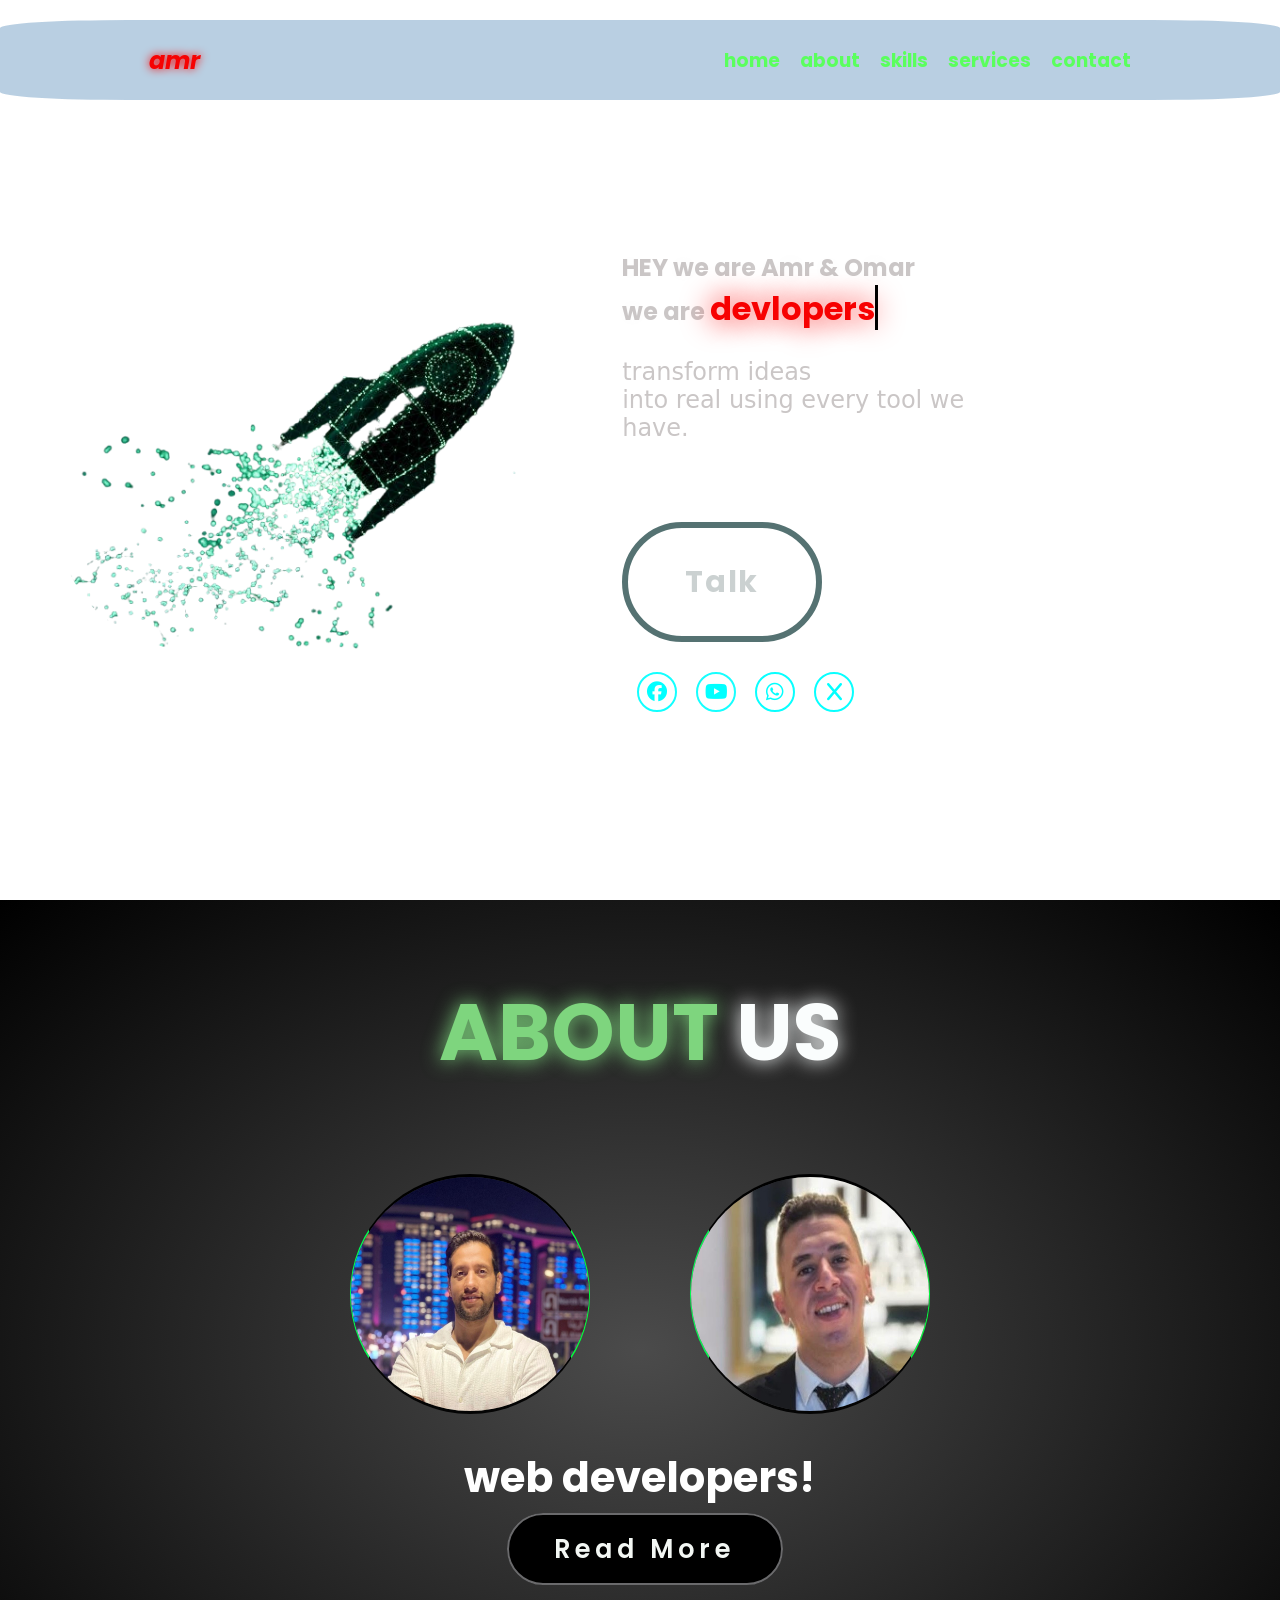
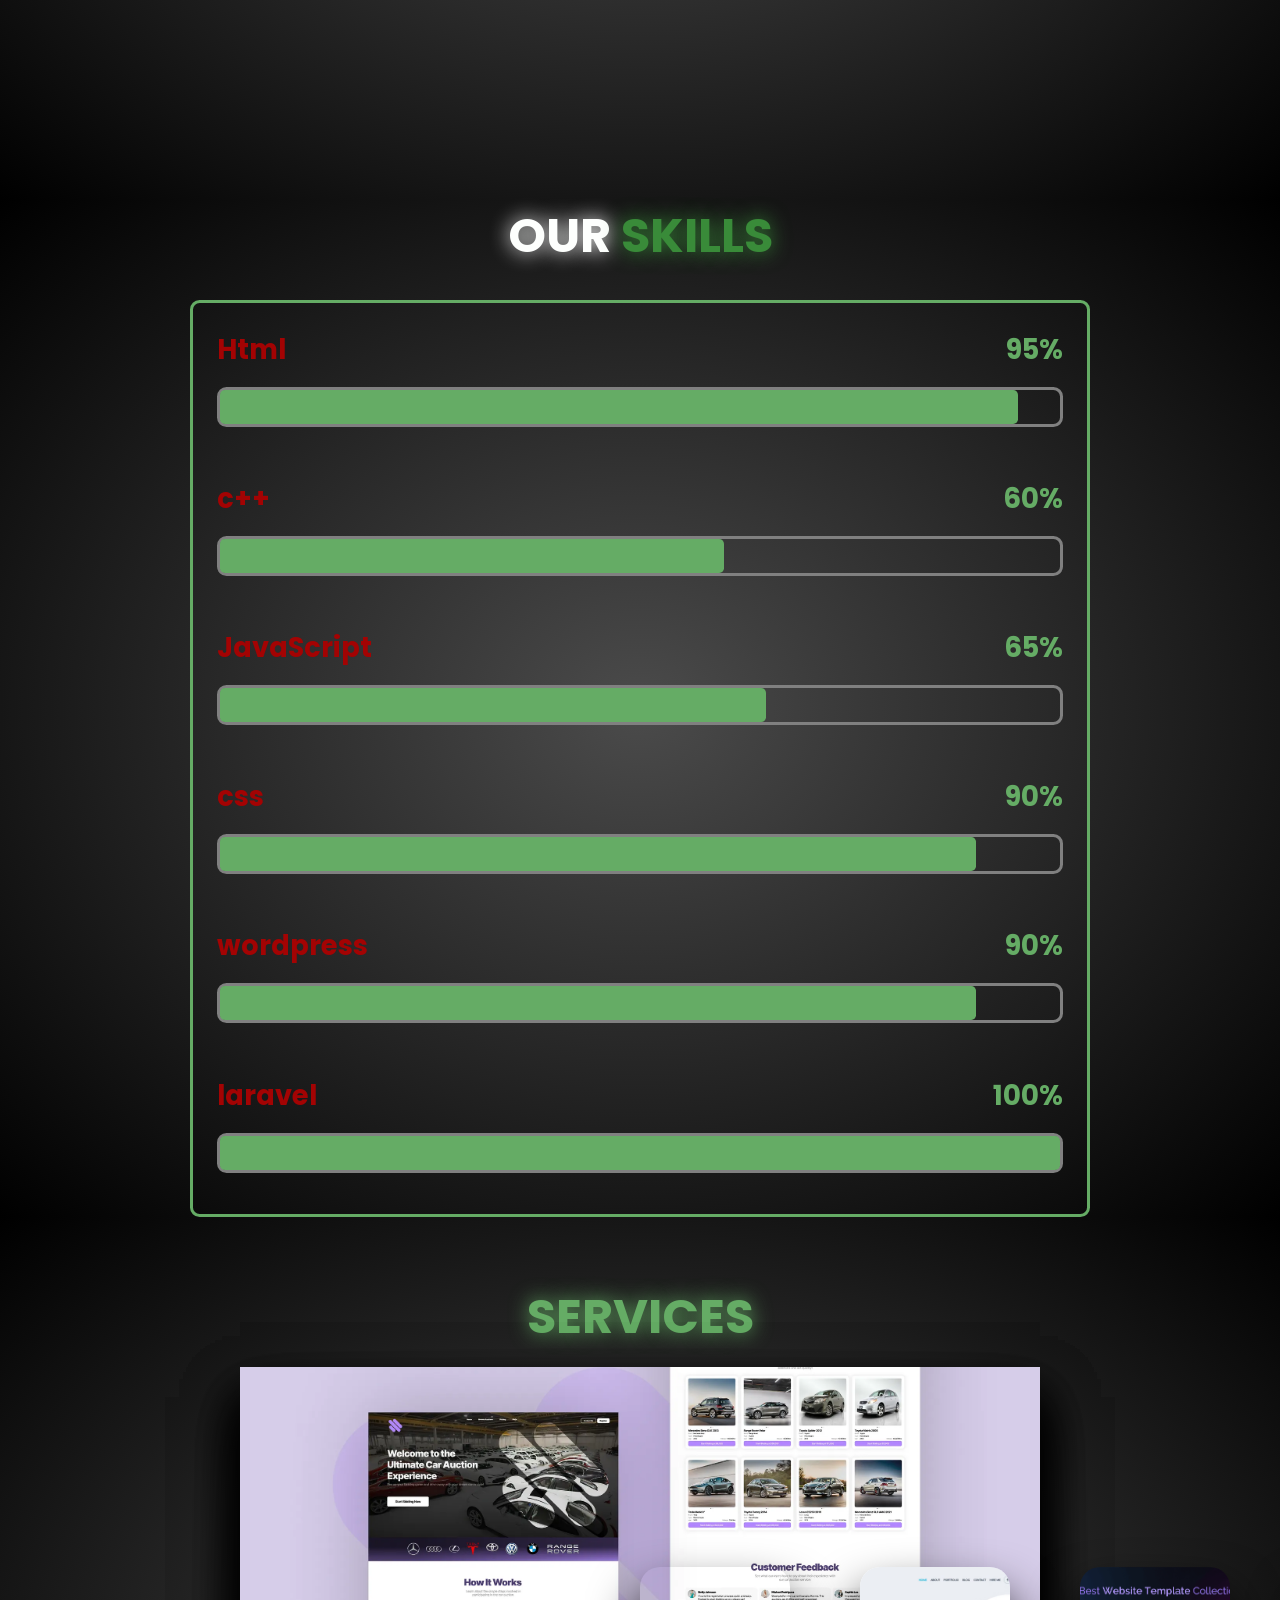
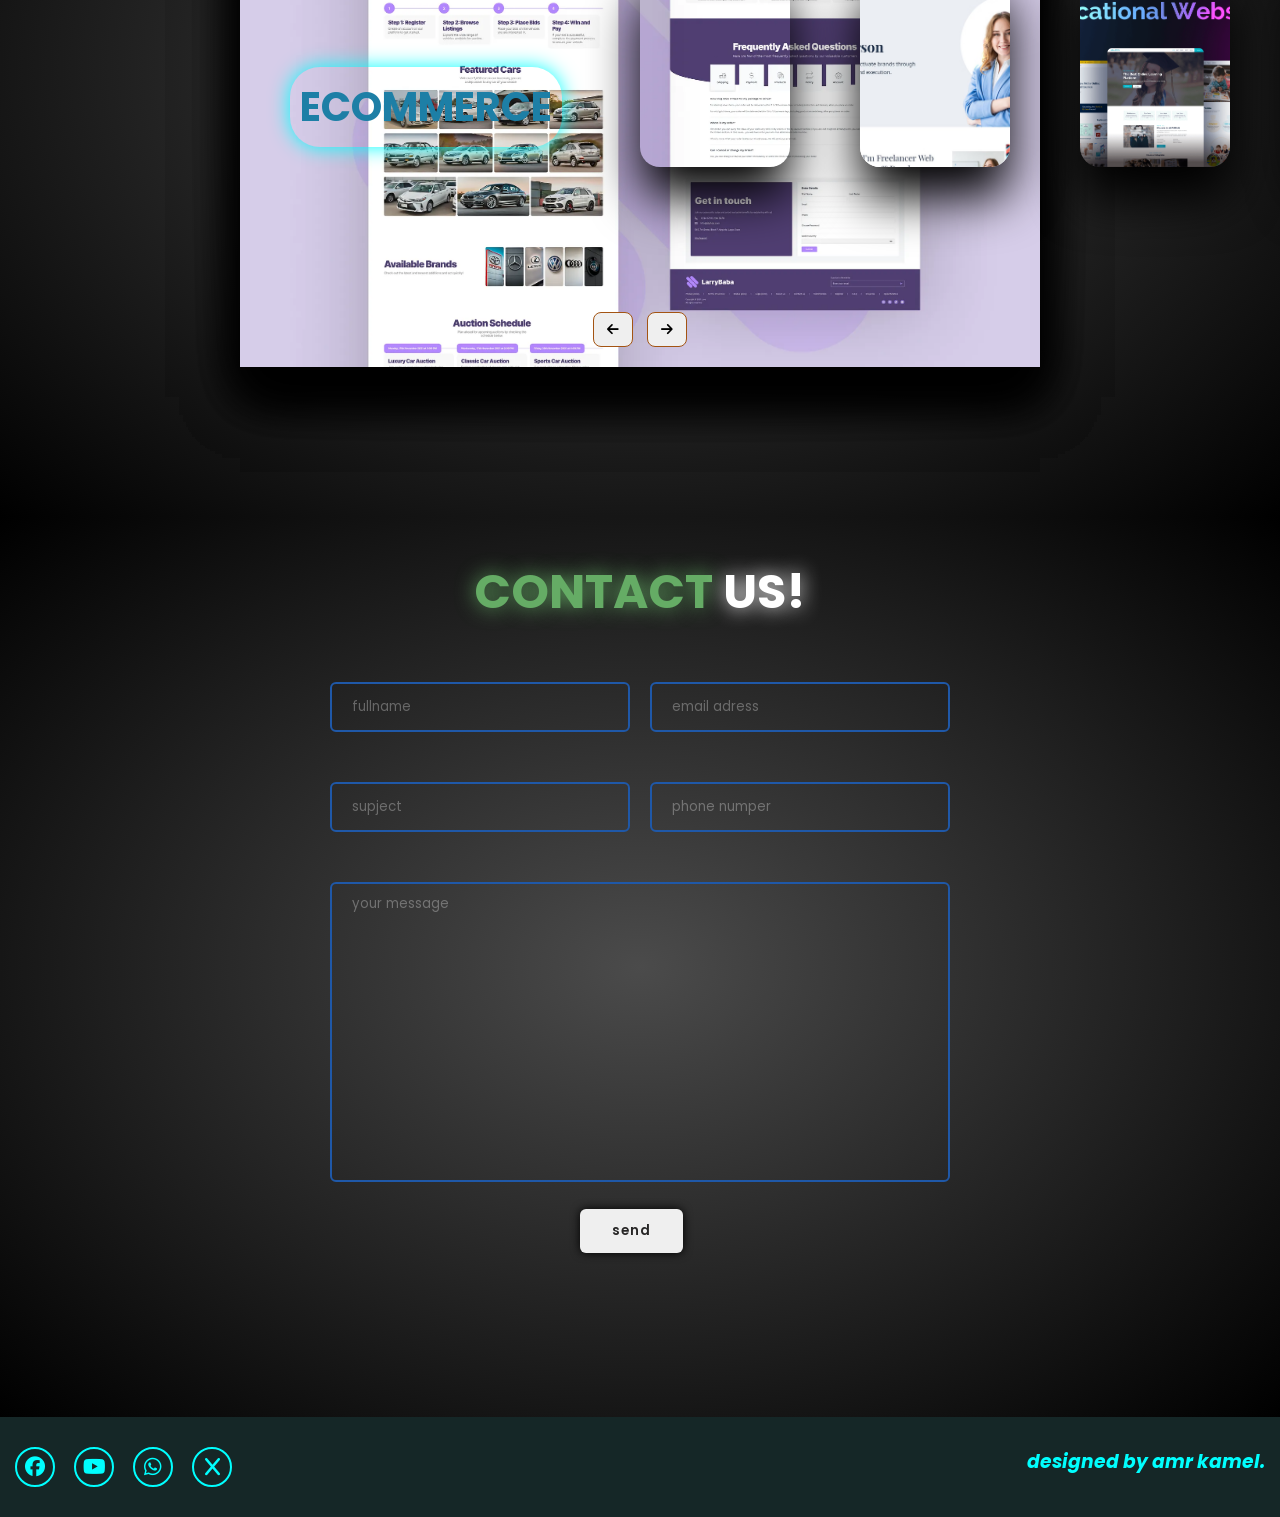
==== index.html @ b5ceed78 "Rename index2.html to index.html" ====
<!DOCTYPE html>
<html lang="en">
<head>
    <meta charset="UTF-8">
    <meta name="viewport" content="width=device-width, initial-scale=1.0">
    <title>amr</title>
         <link rel="stylesheet" href="https://cdnjs.cloudflare.com/ajax/libs/font-awesome/6.4.0/css/all.min.css" integrity="sha512-iecdLmaskl7CVkqkXNQ/ZH/XLlvWZOJyj7Yy7tcenmpD1ypASozpmT/E0iPtmFIB46ZmdtAc9eNBvH0H/ZpiBw==" crossorigin="anonymous" referrerpolicy="no-referrer" />
     <link rel="stylesheet" href="styles2.css">
     <link href='https://unpkg.com/boxicons@2.1.4/css/boxicons.min.css' rel='stylesheet'>
</head>
<body>
            <video class="back" src="3130284-uhd_3840_2160_30fps.mp4" autoplay >
            </video>

    <header class="header">
        <h2 class="logo"> <i>amr</i></h2>
        <div class="menu">
            <i class='bx  bx-menu' id="menuicon"></i> 
        </div>
        <nav class="navbar">
             <a href="#home" class="active"><h3>home</h3></a>
            <a href="#about"><h3>about</h3></a>
            <a href="#skills"><h3>skills</h3></a>
            <a href="#services"><h3>services</h3></a>
            <a href="#contact"><h3>contact</h3></a>
                    </nav>
    </header>
   
    <section class="home" id="home">
         
         <div class="anime">
          <img class="ropot" src="istockphoto-1733672413-612x612__1_-removebg-preview.png" width="800px">
         </div>
         <div class="hi">
            <h1 class="hey">HEY we are <span>Amr & Omar</span></h1>
            <h2 class="developer">we are <span class="writer"></span></h2>
            <br>
           <p class="para">transform ideas <br>into real using every tool we have.</p>
           <a href="#contact"><button class="btn" id="btn"><h3 class="hiree">talk </h3></button></a>
            <div class="socialmedia">
               <a href=""> <i class="fa-brands fa-facebook"></i></a>
                <a href=""> <i class="fa-brands fa-youtube"></i></a>
                  <a href=""> <i class="fa-brands fa-whatsapp"></i></a>
                <a href=""> <i class="fa-brands fa-x"></i></a>
              </div>
         </div>
         <button  id="scrollarrow" class="scrollarrow"><i class="arrowup fa-solid fa-arrow-up-from-bracket"></i></button>
    </section>
   <section class="about" id="about">
      <h2 class="heading">ABOUT <SPan>US</SPan></h2>
      <div class="personalimages">
        <div class="amr">
            <img  class="amrimg" src="0af0dbac-09c2-40cc-9f47-7cfbb7ca6d14.jpg" width="70px" alt="Amr">
            <span class="circlespin"></span>
        </div>
        <div class="Omar">
            <img class="omarimg" src="IMG_0638.jpg" width="80px" alt="Omar">
            <span class="circlespin"></span>
        </div>
      </div>
      <div class="aboutcontent">
        <h3>web developers!</h3>

        
          <details> <summary>  <div class="btnbox">
            <a  class="btn2" id="btn2">Read More</a>
        </div></summary> 
         <p><h4>and technically adept Web Designer with over 1 years of experience in crafting intuitive and visually engaging digital experiences. <br>Proven track record in responsive design and UI/UX principles, consistently delivering projects that boost user engagement and conversion rates. Eager to leverage expertise in web design and front-end and back end development to contribute to client's innovative projects.</h4> </details> </p>
      
      </div>
   </section> 
   <section class="skills" id="skills">
    <h2 class="skillsheading">OUR <span>SKILLS</span></h2>
    <div class="skillsbox">
                <div class="skillscontent">
                    <div class="progress">
                        <h3>Html <span>95%</span></h3>
                        <div class="bar"><span></span></div>
                    </div>
                    <div class="progress">
                        <h3>c++ <span>60%</span></h3>
                        <div class="bar"><span></span></div>
                    </div>
                    <div class="progress">
                        <h3>JavaScript <span>65%</span></h3>
                        <div class="bar"><span></span></div>
                    </div>
                    <div class="progress">
                        <h3>css<span>90%</span></h3>
                        <div class="bar"><span></span></div>
                    </div>
                    <div class="progress">
                        <h3>wordpress <span>90%</span></h3>
                        <div class="bar"><span></span></div>
                    </div>
                    <div class="progress">
                        <h3>laravel <span>100%</span></h3>
                        <div class="bar"><span></span></div>
                    </div>
                </div>
            </div>
   </section>
   <section class="services" id="services">
        <h2 class="servheading"> services</h2>

     <div class="container">
        <div class="slide">
              <div class="web" style="background-image: url(websitetrends.webp)">
                 <div class="content">
                    <div class="name">trends</div>
                </div>
              </div>
              <div class="web" style="background-image: url(ecommerce.webp)">
                 <div class="content">
                    <div class="name">ecommerce</div>
                </div>
              </div>
              <div class="web" style="background-image: url(portifulio.gif)">
                 <div class="content">
                    <div class="name">portifolio</div>
                </div>
              </div>
              <div class="web" style="background-image: url(blog.jpg)">
                 <div class="content">
                    <div class="name">blog</div>
                </div>
              </div>
              <div class="web" style="background-image: url(education.png)">
                 <div class="content">
                    <div class="name">education</div>
                </div>
              </div>
              <div class="web" style="background-image: url(buisness.webp)">
                 <div class="content">
                    <div class="name">buisness</div>
                </div>
              </div>
        </div>
        <div class="button">
            <button class="prev"><i class="fa-solid fa-arrow-left"></i></button>
            <button class="next"><i class="fa-solid fa-arrow-right"></i></button>
        </div>

    </div>
     </div>
   </section>
    
   <section class="contact" id="contact">
     <h2>Contact <span>Us!</span> </h2>
     <form action="contactus">
         <div class="inputbox">
             <div class="inputfield field">
                  <input type="name" class="item" id="name" placeholder="fullname"  autocomplete="off">
                  <div class="error-txt">fullname cant be plank</div>
              </div>
             <div class="inputfield field">
                  <input type="text" class="item" id="email" placeholder="email adress" autocomplete="off">
                    <div class="error-txt">email adress cant be plank</div>

              </div>
         </div>
         <div class="inputbox">
             <div class="inputfield field">
                  <input type="text" class="item" id="supject" placeholder="supject"  autocomplete="off">
                  <div class="error-txt">subject cant be plank</div>

              </div>
             <div class="inputfield field">
                  <input type="numper" class="item" id="phone" placeholder="phone numper"  autocomplete="off">
                  <div class="error-txt">phone number cant be plank</div>

              </div>
         </div>
           <div class="textarea field">
                 <textarea name="text" id="message" class="item" placeholder="your message" autocomplete="off"></textarea>
                  <div class="error-txt">message cant be plank</div>

           </div>
         <button type="submit"> send</button>
     </form>

   </section>
   <footer>
     <div class="socialmedia">
        <a href=""> <i class="fa-brands fa-facebook"></i></a>
        <a href=""> <i class="fa-brands fa-youtube"></i></a>
        <a href=""> <i class="fa-brands fa-whatsapp"></i></a>
        <a href=""> <i class="fa-brands fa-x"></i></a>
     </div>
     <h3><strong><i>designed by amr kamel.</i></strong> </h3>
    
    

   </footer>
 <script src="script.js"  ></script> 
</body>
</html>
---- styles2.css ----
@import url('https://fonts.googleapis.com/css2?family=Poppins:wght@100;200;300;400;500;600&display=swap');
*{
    margin: 0;
    padding: 0;
    box-sizing: border-box;
   font-family: 'poppins' , sans-serif ;
   text-decoration: none;
      scroll-behavior: smooth;


}



.back{
    position: absolute;
    z-index: -1;
    object-fit: cover;
    width: 100%;
    height: 100vh;
    top: 0;
    right: 0;
}
/*headerrrrrrrrrrrrrrrrrrrrrrrrrrrrrrrrrrrrrrrrrrr*/

header{
    display: flex;
    background-color: rgba(42, 108, 165, 0.326);
    height: 80px;
    width: 100%;
    justify-content: space-between;
    align-items: center;
    margin-top: 20px;
    margin-left: auto;
    margin-right: auto;
    filter: blur(40%);
    border-radius: 10%;
    position: fixed;
    z-index: 27;
    
}

#menuicon{
    font-size: 3.6rem;
    color: white;
    cursor: pointer;
    display: none;
}
.navbar{
    display: flex;
    flex-wrap: wrap;
    position: sticky;
}

header{
    display: flex;
    justify-content: space-around;
    padding: 10px;
    margin-right: 10px;
    align-items: center;
}
header a{
    padding: 10px;
    transition: 0.3s ease-in-out;
    color: rgb(90, 255, 93);
}

header a:hover {
   border-radius: 20px;
   cursor: pointer;
   border-bottom: 3px solid rgb(122, 122, 125);
   border-color: rgb(128, 130, 131);
       text-shadow: 0 0 5px;


}
.logo{
    padding-left: 10px ;
    font-family:Arial, Helvetica, sans-serif;
    color: rgb(246, 2, 2);
    text-shadow: 0 0 10px;
    animation: logoanime 2s  ease-in-out alternate forwards ;
}
@keyframes logoanime {
    0%{
        opacity: 0;
         transform: rotate(45deg);
    }
    50%{
        opacity: 1;
        transform: translateX(300px);

    
    }
    100%{
        opacity: 1;
        transform: translateX(0);
        transform: rotate('75');
    }

    
}

section{
    height: 100vh;
    display: flex;
    justify-content: center;
    align-items: center;
    column-gap: 3%;
    position: relative;
}

/*hommmmmmmmmmmmmmmmmmmmmmmmmmmmmmmmmmmmmmmmmmeee*/
.home{
    max-width: 100%;
    max-height: 100vh;
}

.hi{
   max-width: 400px;
    height: 100%;
    float: right;
    padding-top: 200px;
    color: rgb(202, 198, 198);
    margin-top: 100px; 
    margin-right: 250px;
     text-shadow: 0 0 30px whitesmoke;
}
.hi h1{
    opacity:0;
    animation: slidetop 1s ease forwards;
}
@keyframes slidetop{
    from{
      opacity: 0;
      transform:translateY(-150px);
    }
    to{
        opacity: 1;
      transform:translateY(0);
    }
}
.hi h2{
    opacity:0;
    animation: slideleft 1s ease forwards;
}
@keyframes slideleft{
    from{
      opacity: 0;
      transform:translateX(-150px);
    }
    to{
        opacity: 1;
      transform:translateX(0);
    }
}
.hi p{
    opacity:0;
    animation: slideright 1s ease forwards;
}
@keyframes slideright{
    from{
      opacity: 0;
      transform:translateX(150px);
    }
    to{
        opacity: 1;
      transform:translateX(0);
    }
}
.anime{
    margin-top: 150px;
}
.developer span{
    color: #5d1717;
    text-shadow: 0 0 10px;
}
.developer span{
    color: rgb(247, 1, 1);
    text-shadow: 0 0 30px;
    position: relative;
    transition: 0.3s linear;
    font-size: xx-large;
}
.developer span::before{
    content: 'devlopers';
    animation: words 5s infinite;
}
.developer span::after{
    content: "";
    position: absolute;
    width: calc(100% + 10px);
    height: 100%;
    border-left: 3px solid black;
    animation: cursor 0.6s infinite;
}
@keyframes cursor{
    to{
        border-left: 3px #bcacac;
    }
}
@keyframes words{
    0% ,33%{
        content:'developers';
        font-family: cursive;

    }
    34% ,66%{
        content: 'designers';
        font-family: cursive;

    }
    67%, 100%{
       content: 'engineers';
       font-family: cursive;

    }
}
.hi p{
font-family: system-ui, -apple-system, BlinkMacSystemFont, 'Segoe UI', Roboto, Oxygen, Ubuntu, Cantarell, 'Open Sans', 'Helvetica Neue', sans-serif;
font-size: x-large;
}
.btn{
    margin-top:80px;
    padding: 1rem ;
    background:transparent;
    border-radius: 4rem;
    font-size: 1.6rem;
    color: rgb(203, 209, 209);
    letter-spacing: 0.1rem;
    font-weight: 400px;
    border: 6px solid rgb(85, 114, 114);
    transition: 0.3s ease;
    cursor: pointer;
    height: 120px;
    width: 200px;
    text-transform: capitalize;
    text-align: center;
    opacity:0;
    animation: slidebuttom 1s ease forwards;
}

@keyframes slidebuttom{
    from{
      opacity: 0;
      transform:translatey(150px);
    }
    to{
        opacity: 1;
      transform:translatey(0);
    }}
.btn:hover{
    transform: scale3d(1.03);
    background-color: gray;
    color: rgb(54, 206, 62);
    box-shadow: 0 0 30px white;
}

.anime{
    width: 45%;
    height: 80%;
    float: left;
    transition: 4s;
}
.anime :hover{
    opacity: 0.8;
}
.ropot{
    border-radius: 130px;
    animation: ropot 1.1s linear  alternate forwards;
    width: 100%;
    transform: translate(-100px 200px);

}
@keyframes ropot{
    from{
        translate: -500px 400px;
        opacity: 0;
        rotate: 20deg;        
    }
    to{
        translate: 50px 100px;
        opacity: 1;
    }
}
/*abouuuuuuuuuuuuuuuuuuuuuuuuuuuuuuuuuuuuuuuuuuuuuuuuuuuuuuuuut*/
.about{
    display: flex;
    justify-self: center;
    align-items: center;
    flex-direction: column;
    gap: 2rem;
    background-image: radial-gradient(rgb(75, 75, 75) , black );
    padding-bottom: 6rem;
    width: 100%;
}
.heading{
    font-size: 5rem;
    margin-bottom: 50px;
    text-align: center;
    color:rgba(126, 213, 126);
    text-shadow: 0 0 20px;
}
.heading span{
    color: rgb(250, 253, 253);
}
.personalimages{
    display: flex;
    flex-direction: row;
    gap: 100px;
}
.amr{
    position: relative;
    width: 15rem;
    height: 15rem;
    border-radius: 50%;
    display: flex;
    justify-content: center;
    align-items: center;
    
}
.amrimg{
    width: 30%;
    width: 15rem;
    height: 15rem;
    border-radius: 50%;
   border-top: rgb(0, 0, 0) 0.2rem solid;
    border-bottom: rgb(4, 4, 4) 0.2rem solid;
    border-left: 0.1rem solid rgb(0, 255, 81);
    border-right: 0.1rem solid rgb(0, 255, 60);
}

.omarimg{
     position: relative;
    width: 15rem;
    height: 15rem;
    border-radius: 50%;
    display: flex;
    justify-content: center;
    align-items: center;
  border-top: rgb(0, 0, 0) 0.2rem solid;
    border-bottom: rgb(4, 4, 4) 0.2rem solid;
    border-left: 0.1rem solid rgb(0, 255, 81);
    border-right: 0.1rem solid rgb(0, 255, 60);
}
.aboutcontent{
 text-align: center;
}
.aboutcontent h3{
    font-size: 2.6rem;
 color: #ffffff;
}
.aboutcontent p {
    margin: 2rem 0 2rem ;
    flood-color: white;
}
.btnbox{
    position: relative;
    padding-bottom: 28px;
    translate: -35px -4px;
    
}
.btn2{
    margin-top: 100px;
    margin-left: 80px;
    padding: 1rem 2.8rem;
    background-color: black;
    border-radius: 4rem;
    font-size: 1.6rem;
    color: #f3f7f4;
    letter-spacing: 0.3rem;
    font-weight: 600;
    border: 2px solid #6a6a6c;
    transition: 0.3s ease;
    cursor: pointer;
   
}
.btn2:hover{
    transform: scale3d(1.03);
    background-color: rgb(73, 74, 74);
    color: rgb(63, 245, 117);
    box-shadow: 0 0 25px rgb(187, 187, 188);
}
/*skillllllllllllllllllllllllllllllllllllllllllllllllls*/

.skills{
    height: auto;
    background-image: radial-gradient(rgb(75, 75, 75) , black );
    display: flex;
    position: relative;
}
.skillsheading{
    font-size: 3rem;
    align-items: center;
    top: 0;
    position: absolute;
    color: rgb(253, 255, 253);
        text-shadow: 0 0 20px;

}
.skillsheading span{
    color: rgb(57, 139, 57);
        text-shadow: 0 0 20px;

}
.skillsbox{
    padding-top: 100px;
    width: 100%;
}
.skillsbox .skillscontent{
    border:.2rem solid rgb(101, 172, 101);
    border-radius: 0.6rem;
    padding: 0.5rem 1.5rem;
    max-width: 900px;
    margin: 0 auto;
    box-shadow: green;
   
}
.skillscontent ::before{
    content: '';
    position: absolute;
    top: 0;
    left: 0;
    width: 0;
    height: 100%;
    background-color: #0e0808;
    z-index: -1;
    transition: 0.7s;

}
.skillscontent :hover::before{
    width: 100%;
}   

.progress{
    padding: 1.1rem 0;
    width: 100%;
}
.progress h3{
    font-size: 1.7rem;
    display: flex;
    justify-content: space-between;
    color: rgb(163, 3, 3);
}
.progress h3 span{
    color: rgb(101, 172, 101);
}
.skillscontent .progress .bar{
    height: 2.5rem;
    border-radius: 0.6rem;
    border: .2rem solid gray;
    padding: 0.5re,;
    margin: 1rem 0;
}
.skillscontent .progress .bar span{
display: block;
height: 100%;
border-radius: .3rem;
background-color: rgb(101, 172, 101);
}
.progress:nth-child(1) .bar span{
    width: 95%;

}
.progress:nth-child(2) .bar span{
    width:60%;

}
.progress:nth-child(3) .bar span{
    width: 65%;

}
.progress:nth-child(4) .bar span{
    width: 90%;

}
.progress:nth-child(5) .bar span{
    width: 90%;

}
/*servicesssssssssssssssssssssssssssssssssssssssssssssssssss*/

.services{
    background-image: radial-gradient(rgb(75, 75, 75) , black );
    overflow: hidden;

 

}
.servheading{
transform: translate( 0 ,-450px );
text-transform: uppercase;
 font-size: 3rem;
 padding-top: 10px;
color: rgb(101, 172, 101);
padding-top: 200px;
    text-shadow: 0 0 20px;


}
.container{
    position: absolute;
    top: 50%;
    left: 50%;
    transform: translate(-50%,-50%);
    width: 800px;
    height: 600px;
     background: aqua;
    box-shadow: 0 30px 50px rgb(0, 0, 0);
    
}
.container .slide .web{
    width: 150px;
    height: 200px;
    position: absolute;
    top: 50%;
     transform: translate(0, -50%);
    border-radius: 20px;
    box-shadow: 0 30px 50px #000000;
    background-position: 50% 50%;
    background-size: cover;
    display: inline-block;
    transition: 0.5s;
}
.slide .web:nth-child(1),.slide .web:nth-child(2){
    top: 0;
    left: 0;
    transform: translate(0, 0);
    border-radius: 0;
    width: 100%;
    height: 100%;
}
.slide .web:nth-child(3){
    left: 50%
}
.slide .web:nth-child(4){
    left: calc(50% + 220px);
}
.slide .web:nth-child(5){
    left: calc(50% + 440px);
}
.slide .web:nth-child(6){
    left: calc(50% + 660px);
    z-index: 3333
}
.web .content{
    position: absolute;
    top: 50%;
    left: 50px;
    text-align: left;
    color: rgb(29, 127, 166);
    border-radius: 30px;
    padding: 10px;
    transform: translate(0, -50%);
    font-family: system-ui;
    display: none;
    box-shadow: 0 0 20px aqua;
    
}
.slide .web:nth-child(2) .content{
    display: block;
    font-size: 40px;
    text-transform: uppercase;
    font-weight: bold;
    opacity: 0;
    animation: animate 1s ease-in-out 1 forwards;
}
@keyframes animate {
    from{
        opacity: 0;
        transform: translate(0, 100px);
        filter: blur(33px);
    }

    to{
        opacity: 1;
        transform: translate(0);
        filter: blur(0);
    }
}


.button{
    width: 100%;
    text-align: center;
    position: absolute;
    bottom: 20px;
    color: #5d1717;
}

.button button{
    width: 40px;
    height: 35px;
    border-radius: 8px;
    border: none;
    cursor: pointer;
    margin: 0 5px;
    border: 1px solid #a35413;
    transition: 0.3s;
}

.button button:hover{
    background: #ababab;
    color: #741010;
}
/*contaaaaaaaaaaaaaaaaaaaaaaaaaaaaaaaaaaaaaaaacccct*/

.contact{
    display: flex;
    justify-content: center;
    align-items: center;
    min-height: 100vh;
    background-image: radial-gradient(rgb(75, 75, 75) , black );
    position: relative;

}
.contact h2{
    translate: 0 -380px;
    text-transform: uppercase;
 font-size: 3rem;
 padding-top: 10px;
 color: rgb(101, 172, 101);
     text-shadow: 0 0 20px;

     position: absolute;

}
.contact h2 span{
    color: #ffffff;
        text-shadow: 0 0 20px;

}
.form{
    width: 600px;
    text-align: center;
    justify-content: center;
    text-align: center;
}
.inputbox{
    display: flex;
    justify-content: space-between;
    align-items: center;
    width: 600px;
    gap: 20px;
    padding-bottom: 50px;
    position: relative;
}
.item{
    width: 300px;
    height: 50px;
    background: transparent;
    border: 2px solid rgb(31, 88, 168);
    outline: none;
    border-radius: 6px;
    color: whitesmoke;
    padding: 10px;
}
.textarea{
    
    justify-content: center;
    align-items: center;
}
#message{
     width: 620px;
     height: 300px;
resize:none;}
 .field .item::placeholder{
    color: rgba(255, 255, 255, 0.3);
    padding-left: 10px;
 }  
.contact form button{
    padding: 12px 32px;
background-color: 6px solid rgb(85, 114, 114);
border: none;
outline: none;
border-radius: 6px;
box-shadow: 0 0 10px rgb(0, 0, 0);
color: #272626;
letter-spacing: 1px;
font-weight: 600;
cursor: pointer;
 margin-top: 20px;
 margin-left: 250px;
}
.contact form button:hover{
    box-shadow: none;
}
.error-txt{
    font-size: 14.5px;
    color: #aa2e2e;
    padding-left: 10px;
    display: none;
}
.field.error .item{
border-color: #741010;
}
.field.error .error-txt{
    display: block;
}
@media (max-width: 1250px) {
   html,body{
    width: 100%;
    height: 100%;
    font-size: 90%;
    overflow: hidden;
   }
   .ropot{
    width: 100%;
    height: 50%;

   }
   header{
    width: 100%;

   }
   .anime{
    width: 40%;
    height: 80%;
    float: left;
    transition: 4s;
    margin-top: 350px;
}
.anime :hover{
    opacity: 0.8;
}

.btn{
    margin-top: 80px;
    margin-left: -200px;
    padding: 1rem 2.8rem;
    background-color: transparent;
    border-radius: 4rem;
    font-size: 1.6rem;
    color:aqua;
    letter-spacing: 0.3rem;
    font-weight: 600;
    border: 2px solid aqua;
    transition: 0.3s ease;
    cursor: pointer;
    position: relative;
    height: 120px;
    width: 200px;
        text-transform: capitalize;
        text-align:justify center;
}


}
@media (max-width: 750px){
  .anime{
      width: 50%;
  }

 .hi{
    margin-right: 100px;
    width: 50%;
 }
 .ropot{
    border-radius: 130px;
    animation: ropot 3s linear 1 alternate forwards;
    width: 70%;
}
@keyframes ropot{
    from{
        translate: -100px;
        
    }
    to{
        translate: 150px;
    }
 
}
.btn{
    width: 50%;
    height: 13%;
    display: flex;
    justify-content: center;
    align-items: start;
    margin-left: 10px;
}
.hiree{
    font-size: 80%;
}
}
@media (max-width: 650px){
    .anime{
        display: none;
    }
    .hi{
        width: 100%;
        color: rgb(238, 242, 243);
       display: block;
       padding-left:100px ;
    }
    #menuicon{
        display: block;
    }
    .navbar{
        position: absolute;
        display: block;
        left: -100%;
        top: 100%;
        width: 100%;
        padding: 1rem 4%;
        background-color: rgba(38, 45, 131, 0.3);
        box-shadow: 0 0.2rem 2rem rgb(106, 97, 97);
        transition: 0.5s ease;
        transition-delay:0.24s ;
    }
    
    .navbar.active{
        transition-delay: 0s;
        left: 0;
    }
    .navbar a{
        display: block;
        color: #ffffff;
        font-family:monospace;
    }
    .container{
        width: 90%;
        height: 80%;
    }
    .web .content{
    position: absolute;
    top: 10%;
    left: 50px;
    text-align: left;
    color: rgb(29, 127, 166);
    border-radius: 30px;
    padding: 10px;
    transform: translate(0, -50%);
    font-family: system-ui;
    display: none;
    box-shadow: 0 0 20px aqua;
    
}
.slide .web:nth-child(2) .content{
    display: block;
    font-size: 40px;
    text-transform: uppercase;
    font-weight: bold;
    opacity: 0;
    animation: animate 1s ease-in-out 1 forwards;
}
    @keyframes animate {
    from{
        opacity: 0;
        transform: translate(0,400px);
        filter: blur(33px);
    }

    to{
        opacity: 1;
        transform: translate(0);
        filter: blur(0);
    }}

  
}
@media (max-width: 500px){
    .contact form .inputbox {
     display: block;
     padding-left: 100px;
    }
    .contact form .inputbox .inputfield{
        padding-top: 12px;
        padding-left: 50px;
    }
    .contact form 
    #message{
        margin-left: 150px;
        width: 300px;
    }
    .socialmedia{
        width: 70%;
    }

}
footer{
    background-color: rgb(21, 39, 39);
    display: flex;
    justify-content: space-between;
}
footer h3{
    color: aqua;
    margin-top: 30px;
    margin-right: 15px;
}
.socialmedia{
    margin-left: 15px;
    position: relative;
}
.socialmedia a{
display: inline-flex;
justify-content: center;
align-items: center;
width: 40px;
height: 40px;
background: transparent;
border: 2px solid aqua;
border-radius: 50%;
font-size: 20px;
color: aqua;
text-decoration: none;
margin: 30px 15px 30px 0;
transition: 0.5s;
position: relative;

}

.socialmedia a:hover{
    color: #272626;
    box-shadow: 0  0 20px aqua;
    background: aqua;

}
.scrollarrow{
    bottom: 10px;
    right:15px;
    width: 50px;
    height: 50px;
    border-radius: 50%;
    border: 20px;
    background-color: transparent;
    box-shadow:0 0 20px aqua;
    cursor: pointer;
    position: fixed;
    z-index: 5555;
        transition: 0.3s ease;

    display: none;
}
.arrowup{
    color:rgb(0, 255, 149);
}
.scroll:hover{
    background-color: aqua;
}
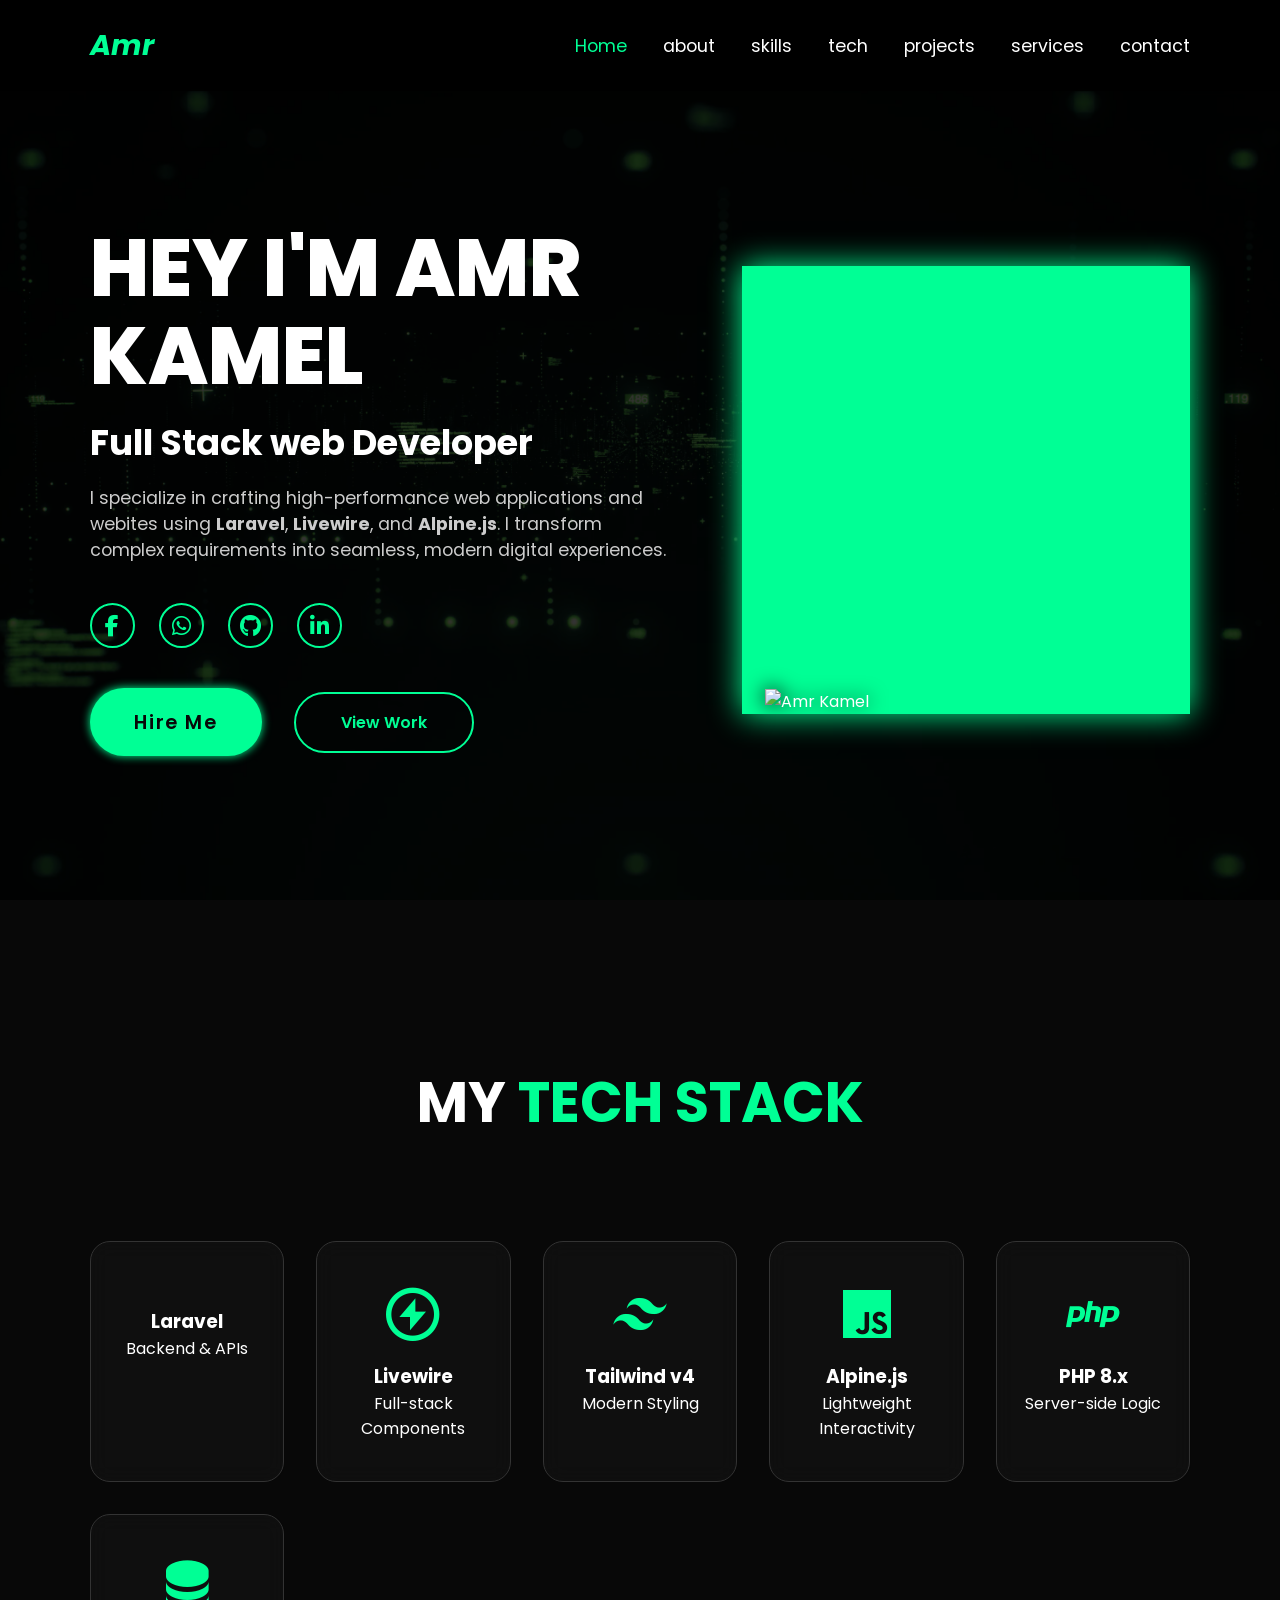
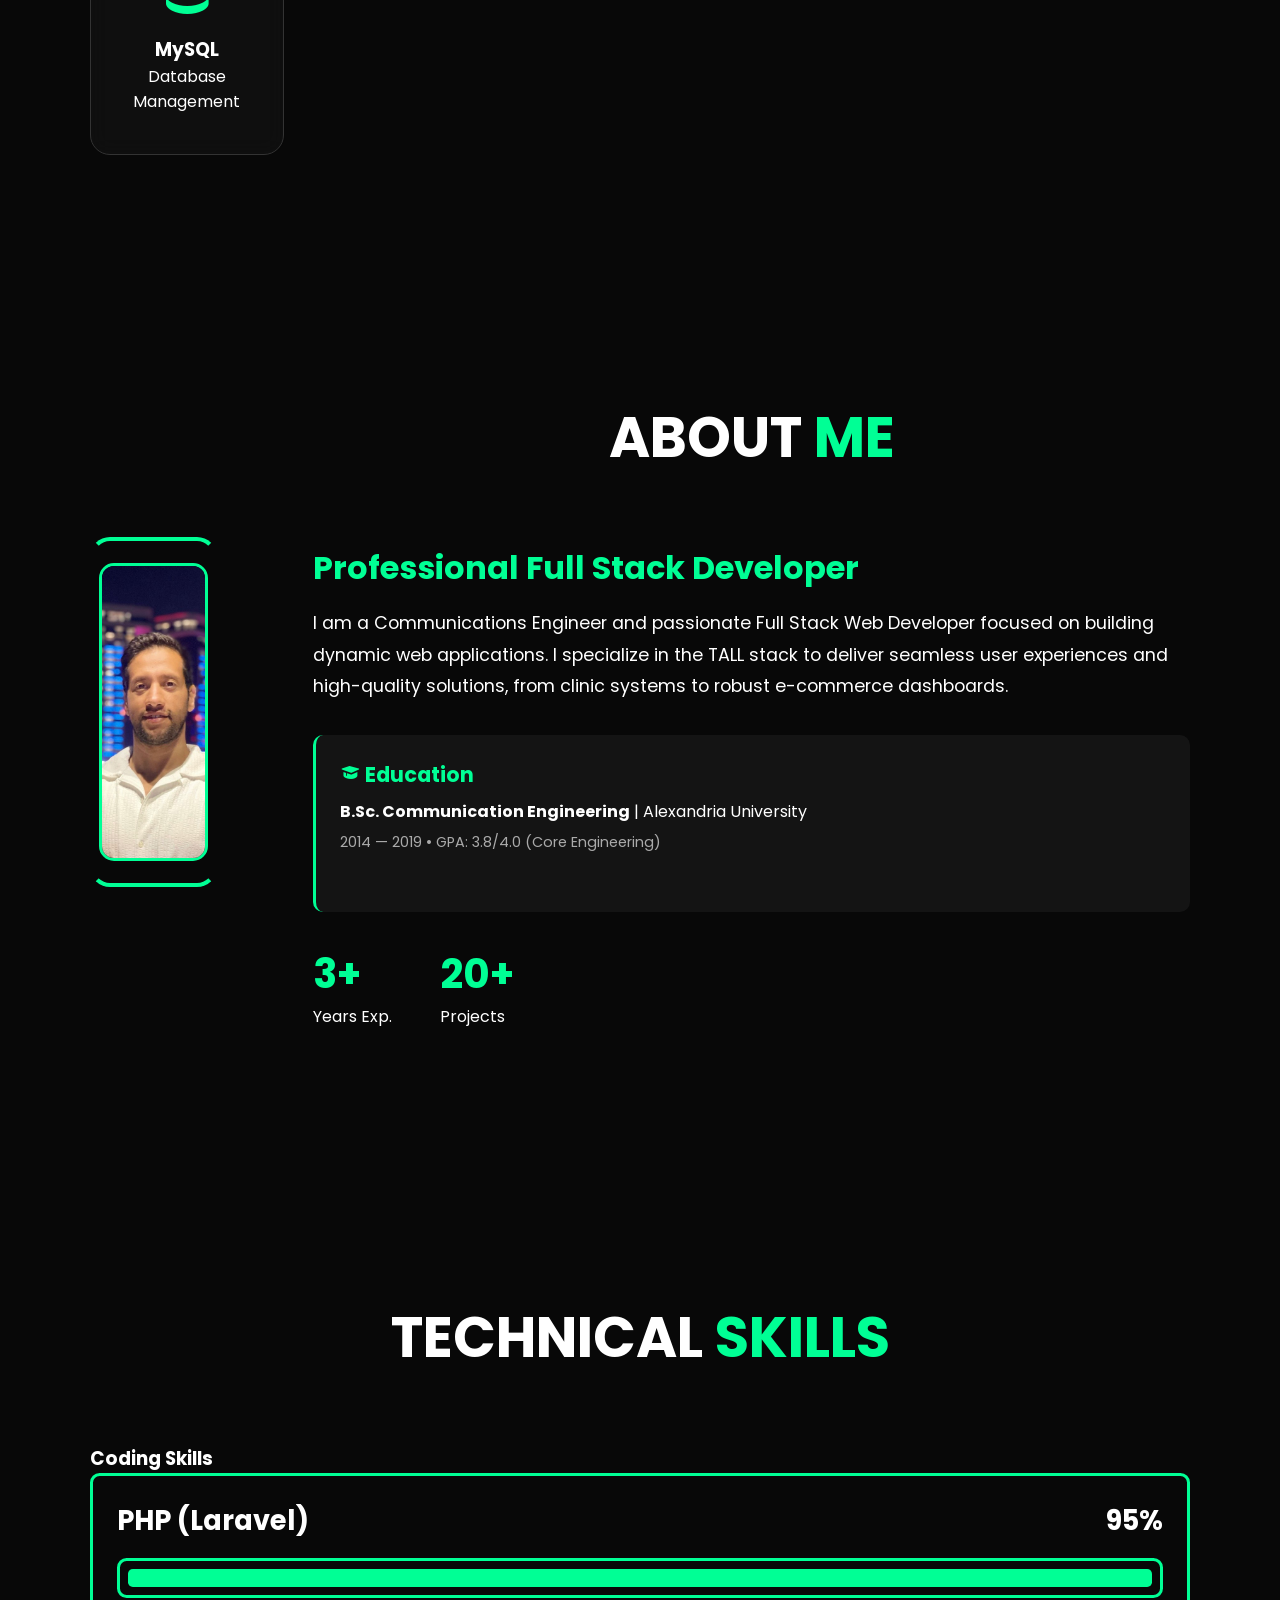
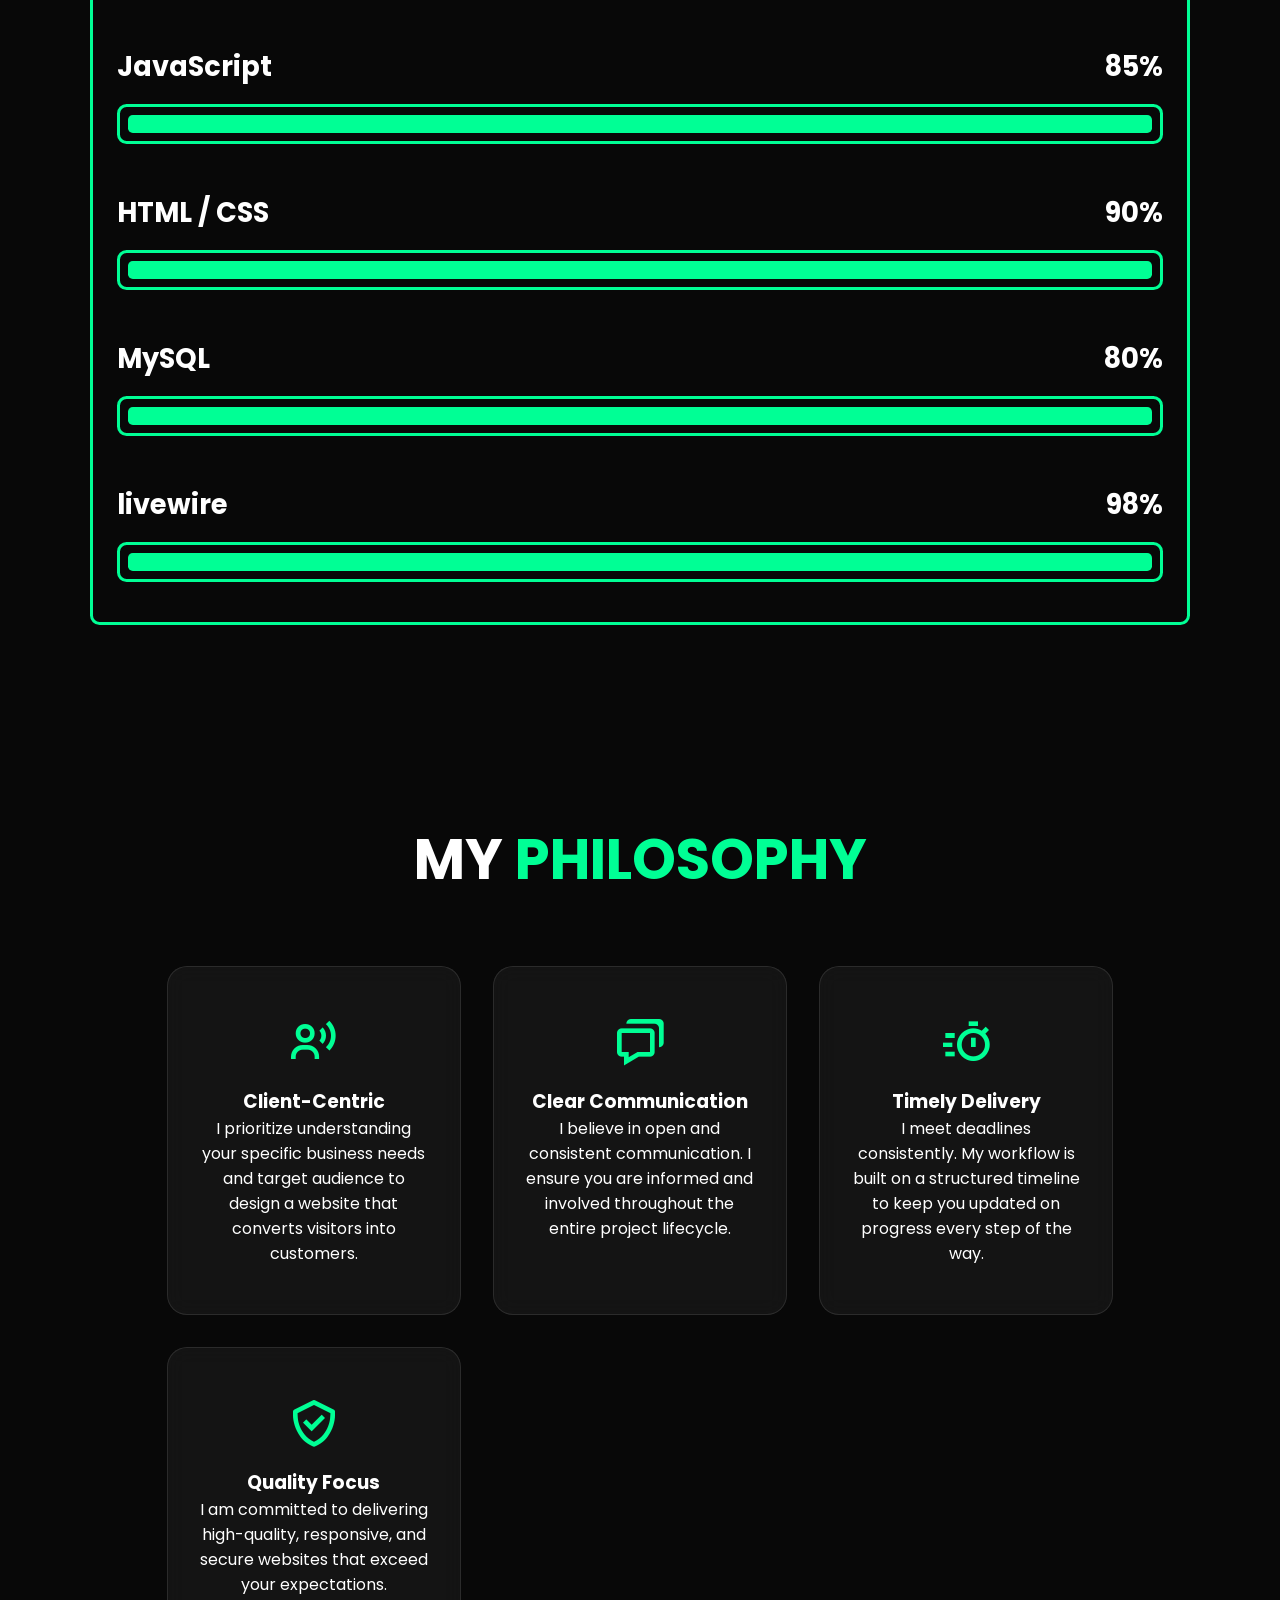
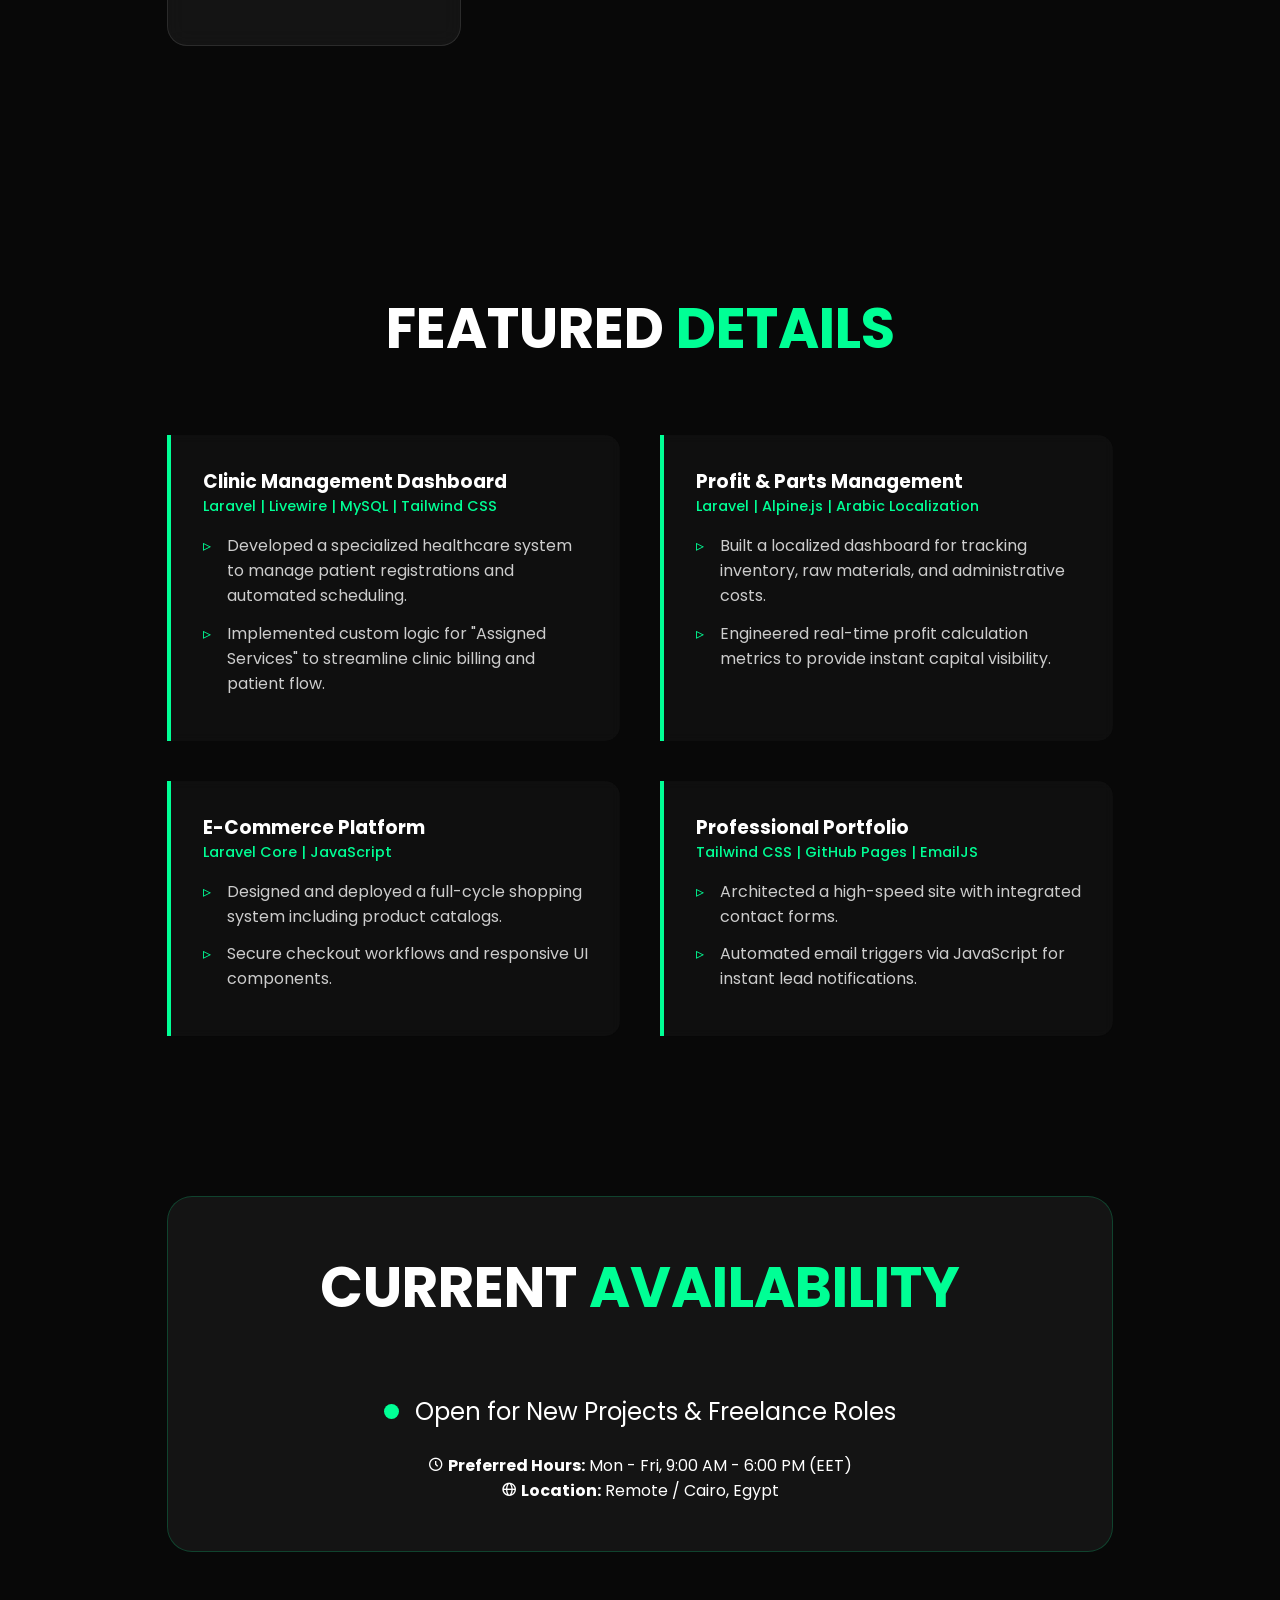
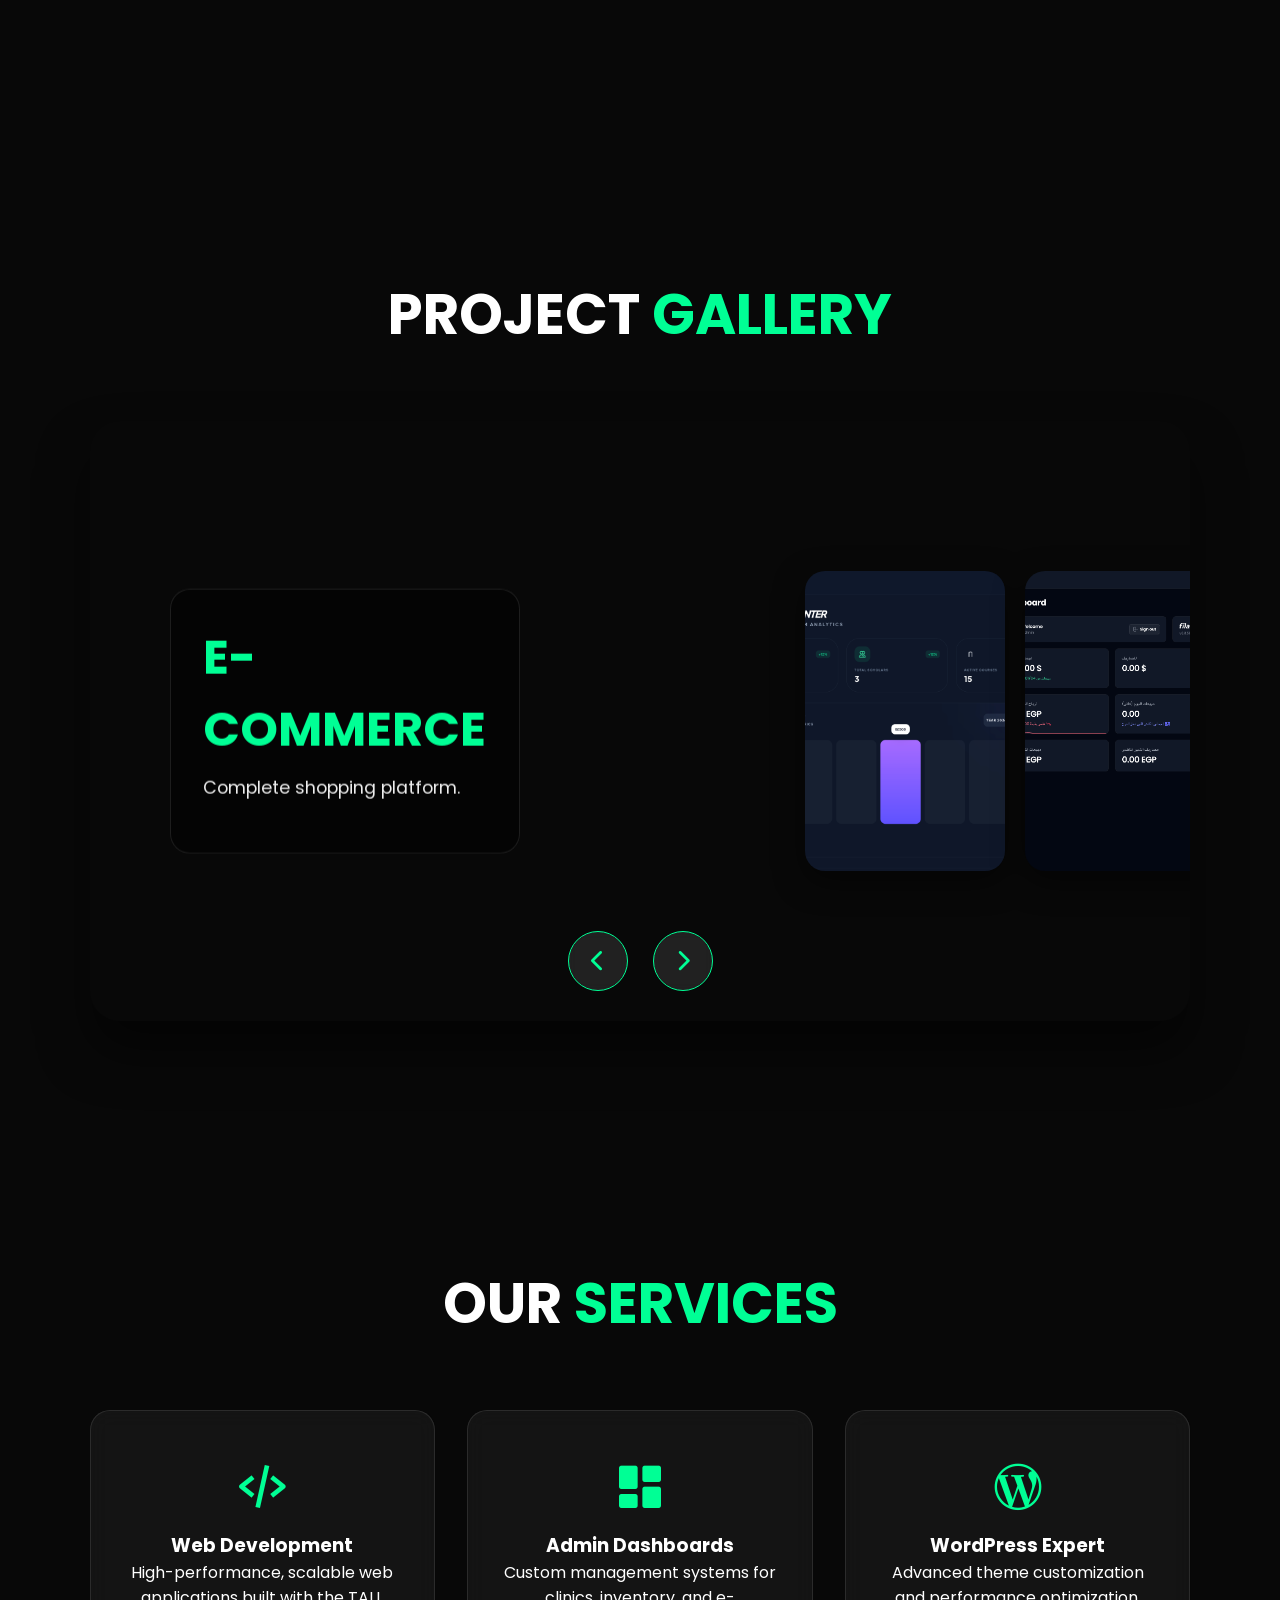
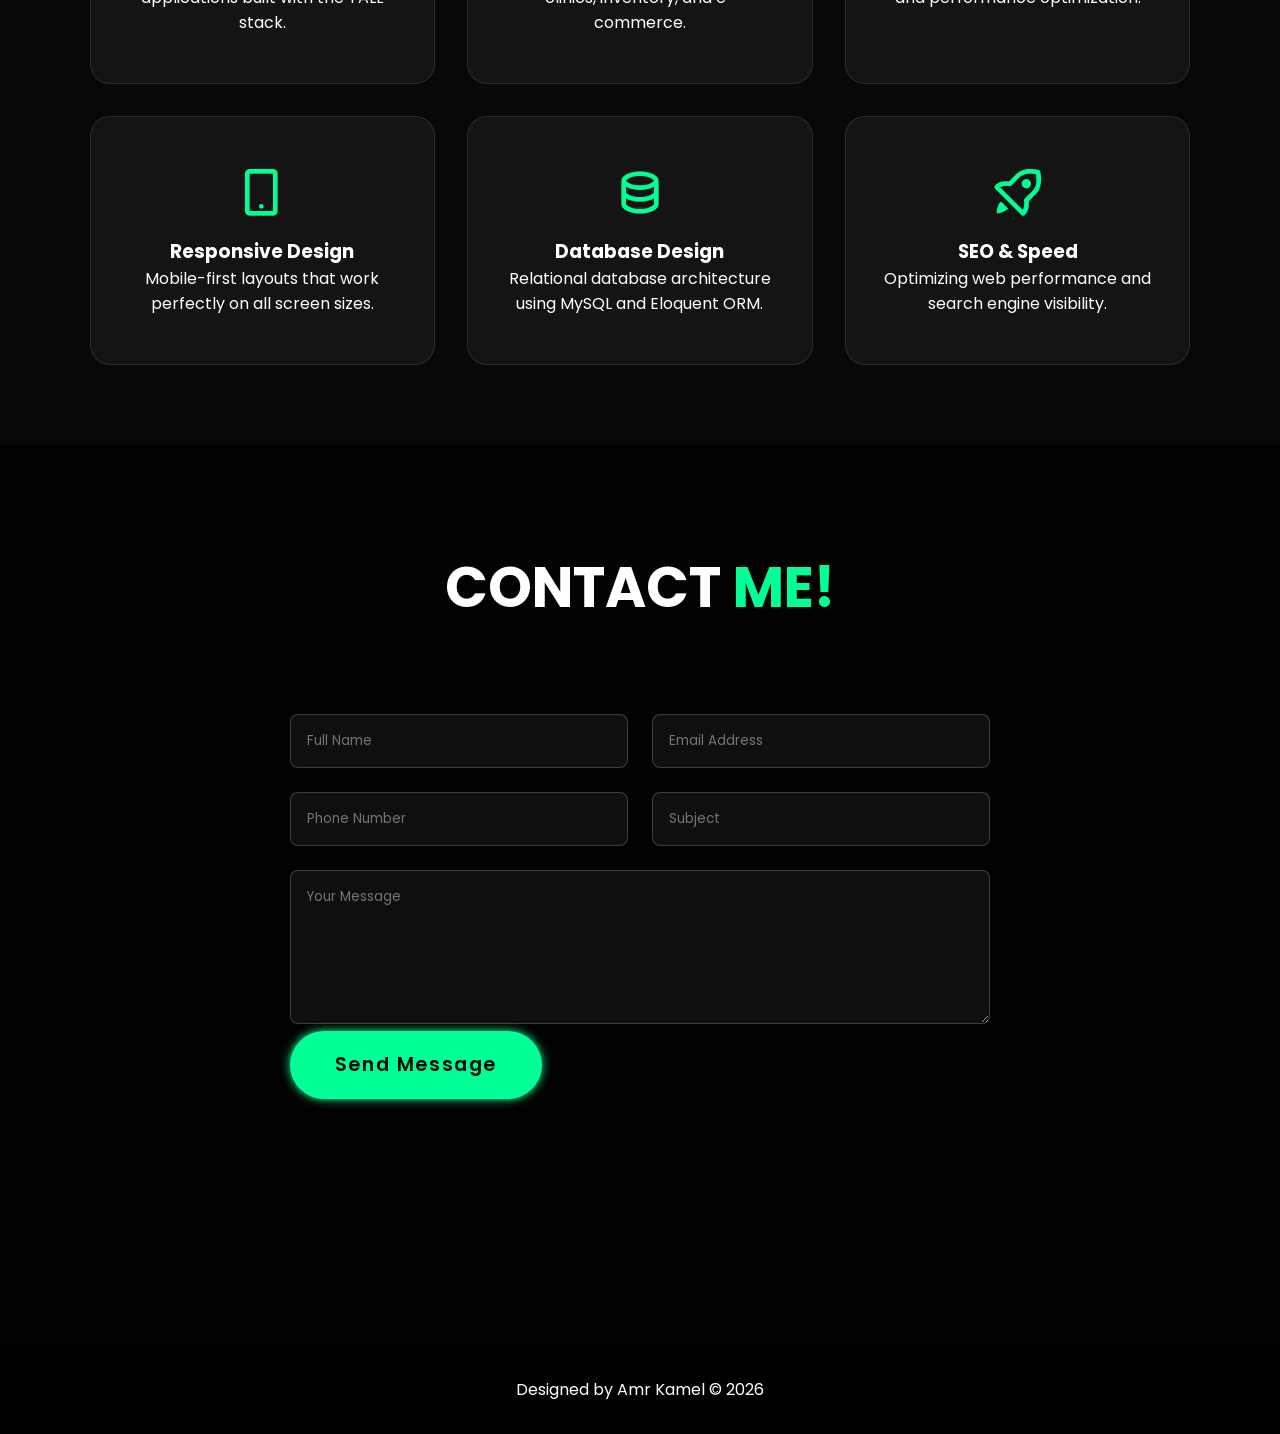
==== commit 844e75e9: "Initial portfolio commit" ====
--- a/index.html
+++ b/index.html
@@ -3,195 +3,341 @@
 <head>
     <meta charset="UTF-8">
     <meta name="viewport" content="width=device-width, initial-scale=1.0">
-    <title>amr</title>
-         <link rel="stylesheet" href="https://cdnjs.cloudflare.com/ajax/libs/font-awesome/6.4.0/css/all.min.css" integrity="sha512-iecdLmaskl7CVkqkXNQ/ZH/XLlvWZOJyj7Yy7tcenmpD1ypASozpmT/E0iPtmFIB46ZmdtAc9eNBvH0H/ZpiBw==" crossorigin="anonymous" referrerpolicy="no-referrer" />
-     <link rel="stylesheet" href="styles2.css">
-     <link href='https://unpkg.com/boxicons@2.1.4/css/boxicons.min.css' rel='stylesheet'>
+    <title>Amr Kamel | Full Stack Developer</title>
+    <link rel="stylesheet" href="https://cdnjs.cloudflare.com/ajax/libs/font-awesome/6.4.0/css/all.min.css">
+    <link href='https://unpkg.com/boxicons@2.1.4/css/boxicons.min.css' rel='stylesheet'>
+    <link rel="stylesheet" href="styles2.css">
 </head>
 <body>
-            <video class="back" src="3130284-uhd_3840_2160_30fps.mp4" autoplay >
-            </video>
+    <img class="back" src="body.png"  >
 
     <header class="header">
-        <h2 class="logo"> <i>amr</i></h2>
-        <div class="menu">
-            <i class='bx  bx-menu' id="menuicon"></i> 
-        </div>
+        <h2 class="logo"><i>Amr</i></h2>
+        <i class='bx bx-menu' id="menuicon"></i> 
         <nav class="navbar">
-             <a href="#home" class="active"><h3>home</h3></a>
-            <a href="#about"><h3>about</h3></a>
-            <a href="#skills"><h3>skills</h3></a>
-            <a href="#services"><h3>services</h3></a>
-            <a href="#contact"><h3>contact</h3></a>
-                    </nav>
+            <a href="#home" class="active">home</a>
+            <a href="#about">about</a>
+            <a href="#skills">skills</a>
+            <a href="#tech">tech</a>
+            <a href="#projects">projects</a>
+            <a href="#services">services</a>
+            <a href="#contact">contact</a>
+        </nav>
     </header>
    
-    <section class="home" id="home">
-         
-         <div class="anime">
-          <img class="ropot" src="istockphoto-1733672413-612x612__1_-removebg-preview.png" width="800px">
-         </div>
-         <div class="hi">
-            <h1 class="hey">HEY we are <span>Amr & Omar</span></h1>
-            <h2 class="developer">we are <span class="writer"></span></h2>
-            <br>
-           <p class="para">transform ideas <br>into real using every tool we have.</p>
-           <a href="#contact"><button class="btn" id="btn"><h3 class="hiree">talk </h3></button></a>
-            <div class="socialmedia">
-               <a href=""> <i class="fa-brands fa-facebook"></i></a>
-                <a href=""> <i class="fa-brands fa-youtube"></i></a>
-                  <a href=""> <i class="fa-brands fa-whatsapp"></i></a>
-                <a href=""> <i class="fa-brands fa-x"></i></a>
-              </div>
-         </div>
-         <button  id="scrollarrow" class="scrollarrow"><i class="arrowup fa-solid fa-arrow-up-from-bracket"></i></button>
+  <section class="home" id="home">
+    <div class="home-content">
+        <h1>HEY I'M <span>AMR KAMEL</span></h1>
+        <h3 class="typing-text">Full Stack web Developer</h3>
+        <p>
+            I specialize in crafting high-performance web applications and webites using 
+            <strong>Laravel</strong>, <strong>Livewire</strong>, and <strong>Alpine.js</strong>. 
+            I transform complex requirements into seamless, modern digital experiences.
+        </p>
+      <div class="socialmedia">
+        <a href="#"><i class="fa-brands fa-facebook-f"></i></a>
+        <a href="#"><i class="fa-brands fa-whatsapp"></i></a>
+        <a href="#"><i class="fa-brands fa-github"></i></a>
+        <a href="#"><i class="fa-brands fa-linkedin-in"></i></a>
+    </div>
+        <div class="home-btns">
+            <a href="#contact" class="btn">Hire Me</a>
+            <a href="#projects" class="btn-outline">View Work</a>
+        </div>
+    </div>
+    <div class="home-img">
+        <div class="img-box">
+            <img src="IMG_1818-removebg-preview.png" alt="Amr Kamel">
+        </div>
+    </div>
+</section>
+
+<section class="tech" id="tech">
+    <h2 class="heading">My <span>Tech Stack</span></h2>
+    <div class="tech-container">
+        <div class="tech-card">
+            <i class='bx bxl-laravel'></i>
+            <h3>Laravel</h3>
+            <p>Backend & APIs</p>
+        </div>
+        <div class="tech-card">
+            <i class='bx bx-bolt-circle'></i>
+            <h3>Livewire</h3>
+            <p>Full-stack Components</p>
+        </div>
+        <div class="tech-card">
+            <i class='bx bxl-tailwind-css'></i>
+            <h3>Tailwind v4</h3>
+            <p>Modern Styling</p>
+        </div>
+        <div class="tech-card">
+            <i class='bx bxl-javascript'></i>
+            <h3>Alpine.js</h3>
+            <p>Lightweight Interactivity</p>
+        </div>
+        <div class="tech-card">
+            <i class='bx bxl-php'></i>
+            <h3>PHP 8.x</h3>
+            <p>Server-side Logic</p>
+        </div>
+        <div class="tech-card">
+            <i class='bx bxs-data'></i>
+            <h3>MySQL</h3>
+            <p>Database Management</p>
+        </div>
+    </div>
+</section>
+
+    <section class="about" id="about">
+    <div class="about-container">
+        <div class="about-img-box">
+            <div class="circlespin"></div>
+            <img src="0af0dbac-09c2-40cc-9f47-7cfbb7ca6d14.jpg" alt="Amr Profile">
+        </div>
+        <div class="about-content">
+            <h2 class="heading">About <span>Me</span></h2>
+            <h3>Professional Full Stack Developer</h3>
+            <p>
+                I am a Communications Engineer and passionate Full Stack Web Developer focused on building dynamic web applications. 
+                I specialize in the TALL stack to deliver seamless user experiences and high-quality solutions, 
+                from clinic systems to robust e-commerce dashboards.
+            </p>
+
+            <div class="education-info">
+                <h4 style="color: var(--main-color); margin-bottom: 0.5rem; font-size: 1.3rem;">
+                    <i class='bx bxs-graduation'></i> Education
+                </h4>
+                <p style="font-size: 1rem; color: #fff; margin-bottom: 0.2rem;">
+                    <strong>B.Sc. Communication Engineering</strong> | Alexandria University
+                </p>
+                <p style="font-size: 0.9rem; color: #aaa;">
+                    2014 — 2019 • GPA: 3.8/4.0 (Core Engineering)
+                </p>
+            </div>
+
+            <div class="about-stats" style="margin-top: 2rem;">
+                <div class="stat-item"><span>3+</span> Years Exp.</div>
+                <div class="stat-item"><span>20+</span> Projects</div>
+            </div>
+        </div>
+    </div>
+</section>
+<section class="skills" id="skills">
+    <h2 class="heading">Technical <span>Skills</span></h2>
+    <div class="skills-row">
+        <div class="skills-column">
+            <h3 class="title">Coding Skills</h3>
+            <div class="skills-box">
+                <div class="skills-content">
+                    <div class="progress">
+                        <h3>PHP (Laravel) <span>95%</span></h3>
+                        <div class="bar"><span></span></div>
+                    </div>
+                    <div class="progress">
+                        <h3>JavaScript <span>85%</span></h3>
+                        <div class="bar"><span></span></div>
+                    </div>
+                    <div class="progress">
+                        <h3>HTML / CSS <span>90%</span></h3>
+                        <div class="bar"><span></span></div>
+                    </div>
+                    <div class="progress">
+                        <h3>MySQL <span>80%</span></h3>
+                        <div class="bar"><span></span></div>
+                    </div>
+                    <div class="progress">
+                        <h3>livewire <span>98%</span></h3>
+                        <div class="bar"><span></span></div>
+                    </div>
+                </div>
+            </div>
+        </div>
+    </div>
+    <section class="philosophy" id="philosophy">
+    <h2 class="heading">My <span>Philosophy</span></h2>
+    <div class="philosophy-container">
+        <div class="phil-card">
+            <i class='bx bx-user-voice'></i>
+            <h3>Client-Centric</h3>
+            <p>I prioritize understanding your specific business needs and target audience to design a website that converts visitors into customers.</p>
+        </div>
+        <div class="phil-card">
+            <i class='bx bx-chat'></i>
+            <h3>Clear Communication</h3>
+            <p>I believe in open and consistent communication. I ensure you are informed and involved throughout the entire project lifecycle.</p>
+        </div>
+        <div class="phil-card">
+            <i class='bx bx-timer'></i>
+            <h3>Timely Delivery</h3>
+            <p>I meet deadlines consistently. My workflow is built on a structured timeline to keep you updated on progress every step of the way.</p>
+        </div>
+        <div class="phil-card">
+            <i class='bx bx-check-shield'></i>
+            <h3>Quality Focus</h3>
+            <p>I am committed to delivering high-quality, responsive, and secure websites that exceed your expectations.</p>
+        </div>
+    </div>
+</section>
+
+<section class="featured-projects" id="featured">
+    <h2 class="heading">Featured <span>Details</span></h2>
+    <div class="projects-grid">
+        <div class="project-detail-card">
+            <h3>Clinic Management Dashboard</h3>
+            <span class="tech-stack">Laravel | Livewire | MySQL | Tailwind CSS</span>
+            <ul>
+                <li>Developed a specialized healthcare system to manage patient registrations and automated scheduling.</li>
+                <li>Implemented custom logic for "Assigned Services" to streamline clinic billing and patient flow.</li>
+            </ul>
+        </div>
+        <div class="project-detail-card">
+            <h3>Profit & Parts Management</h3>
+            <span class="tech-stack">Laravel | Alpine.js | Arabic Localization</span>
+            <ul>
+                <li>Built a localized dashboard for tracking inventory, raw materials, and administrative costs.</li>
+                <li>Engineered real-time profit calculation metrics to provide instant capital visibility.</li>
+            </ul>
+        </div>
+        <div class="project-detail-card">
+            <h3>E-Commerce Platform</h3>
+            <span class="tech-stack">Laravel Core | JavaScript</span>
+            <ul>
+                <li>Designed and deployed a full-cycle shopping system including product catalogs.</li>
+                <li>Secure checkout workflows and responsive UI components.</li>
+            </ul>
+        </div>
+        <div class="project-detail-card">
+            <h3>Professional Portfolio</h3>
+            <span class="tech-stack">Tailwind CSS | GitHub Pages | EmailJS</span>
+            <ul>
+                <li>Architected a high-speed site with integrated contact forms.</li>
+                <li>Automated email triggers via JavaScript for instant lead notifications.</li>
+            </ul>
+        </div>
+    </div>
+</section>
+
+<section class="availability" id="availability">
+    <div class="avail-box">
+        <h2 class="heading">Current <span>Availability</span></h2>
+        <div class="avail-content">
+            <div class="status">
+                <div class="pulse"></div>
+                <p>Open for New Projects & Freelance Roles</p>
+            </div>
+            <div class="hours">
+                <p><i class='bx bx-time-five'></i> <strong>Preferred Hours:</strong> Mon - Fri, 9:00 AM - 6:00 PM (EET)</p>
+                <p><i class='bx bx-globe'></i> <strong>Location:</strong> Remote / Cairo, Egypt</p>
+            </div>
+        </div>
+    </div>
+</section>
+</section>
+    <section class="projects-section" id="projects">
+        <h2 class="heading">Project <span>Gallery</span></h2>
+        <div class="gallery-wrapper">
+            <div class="slide">
+                <div class="web" style="background-image: url('landing.png');">
+                    <div class="content">
+                        <div class="name">Portfolio</div>
+                        <div class="des">Modern personal brand site.</div>
+                    </div>
+                </div>
+                <div class="web" style="background-image: url('education.png');">
+                    <div class="content">
+                        <div class="name">E-Commerce</div>
+                        <div class="des">Complete shopping platform.</div>
+                    </div>
+                </div>
+                <div class="web" style="background-image: url('dashboard.png');">
+                    <div class="content">
+                        <div class="name">education dashboard</div>
+                        <div class="des">Management systems .</div>
+                    </div>
+                </div>
+                <div class="web" style="background-image: url('mange.png');">
+                    <div class="content">
+                        <div class="name">Stock Pro</div>
+                        <div class="des">Inventory and parts tracking.</div>
+                    </div>
+                </div>
+            </div>
+
+            <div class="nav-arrows">
+                <button class="prev"><i class="fa-solid fa-chevron-left"></i></button>
+                <button class="next"><i class="fa-solid fa-chevron-right"></i></button>
+            </div>
+        </div>
     </section>
-   <section class="about" id="about">
-      <h2 class="heading">ABOUT <SPan>US</SPan></h2>
-      <div class="personalimages">
-        <div class="amr">
-            <img  class="amrimg" src="0af0dbac-09c2-40cc-9f47-7cfbb7ca6d14.jpg" width="70px" alt="Amr">
-            <span class="circlespin"></span>
-        </div>
-        <div class="Omar">
-            <img class="omarimg" src="IMG_0638.jpg" width="80px" alt="Omar">
-            <span class="circlespin"></span>
-        </div>
-      </div>
-      <div class="aboutcontent">
-        <h3>web developers!</h3>
-
-        
-          <details> <summary>  <div class="btnbox">
-            <a  class="btn2" id="btn2">Read More</a>
-        </div></summary> 
-         <p><h4>and technically adept Web Designer with over 1 years of experience in crafting intuitive and visually engaging digital experiences. <br>Proven track record in responsive design and UI/UX principles, consistently delivering projects that boost user engagement and conversion rates. Eager to leverage expertise in web design and front-end and back end development to contribute to client's innovative projects.</h4> </details> </p>
-      
-      </div>
-   </section> 
-   <section class="skills" id="skills">
-    <h2 class="skillsheading">OUR <span>SKILLS</span></h2>
-    <div class="skillsbox">
-                <div class="skillscontent">
-                    <div class="progress">
-                        <h3>Html <span>95%</span></h3>
-                        <div class="bar"><span></span></div>
-                    </div>
-                    <div class="progress">
-                        <h3>c++ <span>60%</span></h3>
-                        <div class="bar"><span></span></div>
-                    </div>
-                    <div class="progress">
-                        <h3>JavaScript <span>65%</span></h3>
-                        <div class="bar"><span></span></div>
-                    </div>
-                    <div class="progress">
-                        <h3>css<span>90%</span></h3>
-                        <div class="bar"><span></span></div>
-                    </div>
-                    <div class="progress">
-                        <h3>wordpress <span>90%</span></h3>
-                        <div class="bar"><span></span></div>
-                    </div>
-                    <div class="progress">
-                        <h3>laravel <span>100%</span></h3>
-                        <div class="bar"><span></span></div>
-                    </div>
-                </div>
-            </div>
-   </section>
+
    <section class="services" id="services">
-        <h2 class="servheading"> services</h2>
-
-     <div class="container">
-        <div class="slide">
-              <div class="web" style="background-image: url(websitetrends.webp)">
-                 <div class="content">
-                    <div class="name">trends</div>
-                </div>
-              </div>
-              <div class="web" style="background-image: url(ecommerce.webp)">
-                 <div class="content">
-                    <div class="name">ecommerce</div>
-                </div>
-              </div>
-              <div class="web" style="background-image: url(portifulio.gif)">
-                 <div class="content">
-                    <div class="name">portifolio</div>
-                </div>
-              </div>
-              <div class="web" style="background-image: url(blog.jpg)">
-                 <div class="content">
-                    <div class="name">blog</div>
-                </div>
-              </div>
-              <div class="web" style="background-image: url(education.png)">
-                 <div class="content">
-                    <div class="name">education</div>
-                </div>
-              </div>
-              <div class="web" style="background-image: url(buisness.webp)">
-                 <div class="content">
-                    <div class="name">buisness</div>
-                </div>
-              </div>
-        </div>
-        <div class="button">
-            <button class="prev"><i class="fa-solid fa-arrow-left"></i></button>
-            <button class="next"><i class="fa-solid fa-arrow-right"></i></button>
-        </div>
-
-    </div>
-     </div>
-   </section>
+    <h2 class="heading">Our <span>Services</span></h2>
+    <div class="services-box-container">
+        <div class="service-card">
+            <i class='bx bx-code-alt'></i>
+            <h3>Web Development</h3>
+            <p>High-performance, scalable web applications built with the TALL stack.</p>
+        </div>
+        <div class="service-card">
+            <i class='bx bxs-dashboard'></i>
+            <h3>Admin Dashboards</h3>
+            <p>Custom management systems for clinics, inventory, and e-commerce.</p>
+        </div>
+        <div class="service-card">
+            <i class='bx bxl-wordpress'></i>
+            <h3>WordPress Expert</h3>
+            <p>Advanced theme customization and performance optimization.</p>
+        </div>
+        <div class="service-card">
+            <i class='bx bx-mobile-alt'></i>
+            <h3>Responsive Design</h3>
+            <p>Mobile-first layouts that work perfectly on all screen sizes.</p>
+        </div>
+        <div class="service-card">
+            <i class='bx bx-data'></i>
+            <h3>Database Design</h3>
+            <p>Relational database architecture using MySQL and Eloquent ORM.</p>
+        </div>
+        <div class="service-card">
+            <i class='bx bx-rocket'></i>
+            <h3>SEO & Speed</h3>
+            <p>Optimizing web performance and search engine visibility.</p>
+        </div>
+    </div>
+</section>
+<section class="contact" id="contact" style="background: linear-gradient(rgba(0,0,0,0.7), rgba(0,0,0,0.7)), url('https://images.unsplash.com/photo-1517694712202-14dd9538aa97?auto=format&fit=crop&q=80&w=1200'); background-size: cover; background-position: center; padding: 100px 0;">
+    <h2 class="heading">Contact <span>Me!</span></h2>
     
-   <section class="contact" id="contact">
-     <h2>Contact <span>Us!</span> </h2>
-     <form action="contactus">
-         <div class="inputbox">
-             <div class="inputfield field">
-                  <input type="name" class="item" id="name" placeholder="fullname"  autocomplete="off">
-                  <div class="error-txt">fullname cant be plank</div>
-              </div>
-             <div class="inputfield field">
-                  <input type="text" class="item" id="email" placeholder="email adress" autocomplete="off">
-                    <div class="error-txt">email adress cant be plank</div>
-
-              </div>
-         </div>
-         <div class="inputbox">
-             <div class="inputfield field">
-                  <input type="text" class="item" id="supject" placeholder="supject"  autocomplete="off">
-                  <div class="error-txt">subject cant be plank</div>
-
-              </div>
-             <div class="inputfield field">
-                  <input type="numper" class="item" id="phone" placeholder="phone numper"  autocomplete="off">
-                  <div class="error-txt">phone number cant be plank</div>
-
-              </div>
-         </div>
-           <div class="textarea field">
-                 <textarea name="text" id="message" class="item" placeholder="your message" autocomplete="off"></textarea>
-                  <div class="error-txt">message cant be plank</div>
-
-           </div>
-         <button type="submit"> send</button>
-     </form>
-
-   </section>
-   <footer>
-     <div class="socialmedia">
-        <a href=""> <i class="fa-brands fa-facebook"></i></a>
-        <a href=""> <i class="fa-brands fa-youtube"></i></a>
-        <a href=""> <i class="fa-brands fa-whatsapp"></i></a>
-        <a href=""> <i class="fa-brands fa-x"></i></a>
-     </div>
-     <h3><strong><i>designed by amr kamel.</i></strong> </h3>
-    
-    
-
-   </footer>
- <script src="script.js"  ></script> 
+    <div class="contact-container" style="max-width: 800px; margin: auto; padding: 20px;">
+        <form id="contact-form">
+            <div class="input-box">
+                <input type="text" name="from_name" class="item" placeholder="Full Name" required>
+                <input type="email" name="email_id" class="item" placeholder="Email Address" required>
+            </div>
+            <div class="input-box">
+                <input type="number" name="phone_num" class="item" placeholder="Phone Number">
+                <input type="text" name="subject" class="item" placeholder="Subject">
+            </div>
+            <textarea name="message" cols="30" rows="6" class="item" placeholder="Your Message" required></textarea>
+            <button type="submit" id="submit-btn" class="btn">Send Message</button>
+        </form>
+
+        <div id="form-success" style="display: none; text-align: center; background: rgba(0,255,239,0.1); padding: 30px; border-radius: 15px; border: 1px solid #0ef;">
+            <h3 style="color: #0ef; font-size: 2rem;">✓ Message Sent!</h3>
+            <p style="color: white;">I'll get back to you at elismaily24@gmail.com soon.</p>
+            <button class="btn" onclick="location.reload()" style="margin-top: 15px;">Send Another</button>
+        </div>
+    </div>
+</section>
+
+    <footer class="footer" style="text-align: center; padding: 2rem; background: rgba(0,0,0,0.9);">
+        <p>Designed by Amr Kamel &copy; 2026</p>
+    </footer>
+
+    <button id="scrollarrow" class="scrollarrow"><i class="fa-solid fa-arrow-up"></i></button>
+
+  <script type="text/javascript" src="https://cdn.jsdelivr.net/npm/@emailjs/browser@3/dist/email.min.js"></script>
+<script src="https://cdn.jsdelivr.net/npm/emailjs-com@3/dist/email.min.js"></script>
+<script src="script.js"></script>
 </body>
-</html>
+</html>
--- a/styles2.css
+++ b/styles2.css
@@ -1,943 +1,676 @@
-@import url('https://fonts.googleapis.com/css2?family=Poppins:wght@100;200;300;400;500;600&display=swap');
-*{
+/* --- Global Styles & Variables --- */
+@import url('https://fonts.googleapis.com/css2?family=Poppins:wght@300;400;500;600;700&display=swap');
+
+:root {
+    --main-color: #00ff95;
+    --second-color: #00d4ff;
+    --bg-color: #080808;
+    --text-color: #fff;
+    --card-bg: rgba(255, 255, 255, 0.05);
+}
+
+* {
     margin: 0;
     padding: 0;
     box-sizing: border-box;
-   font-family: 'poppins' , sans-serif ;
-   text-decoration: none;
-      scroll-behavior: smooth;
-
-
-}
-
-
-
-.back{
-    position: absolute;
-    z-index: -1;
-    object-fit: cover;
-    width: 100%;
-    height: 100vh;
-    top: 0;
-    right: 0;
-}
-/*headerrrrrrrrrrrrrrrrrrrrrrrrrrrrrrrrrrrrrrrrrrr*/
-
-header{
-    display: flex;
-    background-color: rgba(42, 108, 165, 0.326);
-    height: 80px;
-    width: 100%;
-    justify-content: space-between;
-    align-items: center;
-    margin-top: 20px;
-    margin-left: auto;
-    margin-right: auto;
-    filter: blur(40%);
-    border-radius: 10%;
+    font-family: 'Poppins', sans-serif;
+    text-decoration: none;
+    border: none;
+    outline: none;
+    scroll-behavior: smooth;
+}
+
+body {
+    background: var(--bg-color);
+    color: var(--text-color);
+    overflow-x: hidden;
+}
+
+/* --- Background Video --- */
+.back {
     position: fixed;
-    z-index: 27;
-    
-}
-
-#menuicon{
-    font-size: 3.6rem;
-    color: white;
-    cursor: pointer;
-    display: none;
-}
-.navbar{
-    display: flex;
-    flex-wrap: wrap;
-    position: sticky;
-}
-
-header{
-    display: flex;
-    justify-content: space-around;
-    padding: 10px;
-    margin-right: 10px;
-    align-items: center;
-}
-header a{
-    padding: 10px;
-    transition: 0.3s ease-in-out;
-    color: rgb(90, 255, 93);
-}
-
-header a:hover {
-   border-radius: 20px;
-   cursor: pointer;
-   border-bottom: 3px solid rgb(122, 122, 125);
-   border-color: rgb(128, 130, 131);
-       text-shadow: 0 0 5px;
-
-
-}
-.logo{
-    padding-left: 10px ;
-    font-family:Arial, Helvetica, sans-serif;
-    color: rgb(246, 2, 2);
-    text-shadow: 0 0 10px;
-    animation: logoanime 2s  ease-in-out alternate forwards ;
-}
-@keyframes logoanime {
-    0%{
-        opacity: 0;
-         transform: rotate(45deg);
-    }
-    50%{
-        opacity: 1;
-        transform: translateX(300px);
-
-    
-    }
-    100%{
-        opacity: 1;
-        transform: translateX(0);
-        transform: rotate('75');
-    }
-
-    
-}
-
-section{
-    height: 100vh;
-    display: flex;
-    justify-content: center;
-    align-items: center;
-    column-gap: 3%;
-    position: relative;
-}
-
-/*hommmmmmmmmmmmmmmmmmmmmmmmmmmmmmmmmmmmmmmmmmeee*/
-.home{
-    max-width: 100%;
-    max-height: 100vh;
-}
-
-.hi{
-   max-width: 400px;
-    height: 100%;
-    float: right;
-    padding-top: 200px;
-    color: rgb(202, 198, 198);
-    margin-top: 100px; 
-    margin-right: 250px;
-     text-shadow: 0 0 30px whitesmoke;
-}
-.hi h1{
-    opacity:0;
-    animation: slidetop 1s ease forwards;
-}
-@keyframes slidetop{
-    from{
-      opacity: 0;
-      transform:translateY(-150px);
-    }
-    to{
-        opacity: 1;
-      transform:translateY(0);
-    }
-}
-.hi h2{
-    opacity:0;
-    animation: slideleft 1s ease forwards;
-}
-@keyframes slideleft{
-    from{
-      opacity: 0;
-      transform:translateX(-150px);
-    }
-    to{
-        opacity: 1;
-      transform:translateX(0);
-    }
-}
-.hi p{
-    opacity:0;
-    animation: slideright 1s ease forwards;
-}
-@keyframes slideright{
-    from{
-      opacity: 0;
-      transform:translateX(150px);
-    }
-    to{
-        opacity: 1;
-      transform:translateX(0);
-    }
-}
-.anime{
-    margin-top: 150px;
-}
-.developer span{
-    color: #5d1717;
-    text-shadow: 0 0 10px;
-}
-.developer span{
-    color: rgb(247, 1, 1);
-    text-shadow: 0 0 30px;
-    position: relative;
-    transition: 0.3s linear;
-    font-size: xx-large;
-}
-.developer span::before{
-    content: 'devlopers';
-    animation: words 5s infinite;
-}
-.developer span::after{
-    content: "";
-    position: absolute;
-    width: calc(100% + 10px);
-    height: 100%;
-    border-left: 3px solid black;
-    animation: cursor 0.6s infinite;
-}
-@keyframes cursor{
-    to{
-        border-left: 3px #bcacac;
-    }
-}
-@keyframes words{
-    0% ,33%{
-        content:'developers';
-        font-family: cursive;
-
-    }
-    34% ,66%{
-        content: 'designers';
-        font-family: cursive;
-
-    }
-    67%, 100%{
-       content: 'engineers';
-       font-family: cursive;
-
-    }
-}
-.hi p{
-font-family: system-ui, -apple-system, BlinkMacSystemFont, 'Segoe UI', Roboto, Oxygen, Ubuntu, Cantarell, 'Open Sans', 'Helvetica Neue', sans-serif;
-font-size: x-large;
-}
-.btn{
-    margin-top:80px;
-    padding: 1rem ;
-    background:transparent;
-    border-radius: 4rem;
-    font-size: 1.6rem;
-    color: rgb(203, 209, 209);
-    letter-spacing: 0.1rem;
-    font-weight: 400px;
-    border: 6px solid rgb(85, 114, 114);
-    transition: 0.3s ease;
-    cursor: pointer;
-    height: 120px;
-    width: 200px;
-    text-transform: capitalize;
-    text-align: center;
-    opacity:0;
-    animation: slidebuttom 1s ease forwards;
-}
-
-@keyframes slidebuttom{
-    from{
-      opacity: 0;
-      transform:translatey(150px);
-    }
-    to{
-        opacity: 1;
-      transform:translatey(0);
-    }}
-.btn:hover{
-    transform: scale3d(1.03);
-    background-color: gray;
-    color: rgb(54, 206, 62);
-    box-shadow: 0 0 30px white;
-}
-
-.anime{
-    width: 45%;
-    height: 80%;
-    float: left;
-    transition: 4s;
-}
-.anime :hover{
-    opacity: 0.8;
-}
-.ropot{
-    border-radius: 130px;
-    animation: ropot 1.1s linear  alternate forwards;
-    width: 100%;
-    transform: translate(-100px 200px);
-
-}
-@keyframes ropot{
-    from{
-        translate: -500px 400px;
-        opacity: 0;
-        rotate: 20deg;        
-    }
-    to{
-        translate: 50px 100px;
-        opacity: 1;
-    }
-}
-/*abouuuuuuuuuuuuuuuuuuuuuuuuuuuuuuuuuuuuuuuuuuuuuuuuuuuuuuuuut*/
-.about{
-    display: flex;
-    justify-self: center;
-    align-items: center;
-    flex-direction: column;
-    gap: 2rem;
-    background-image: radial-gradient(rgb(75, 75, 75) , black );
-    padding-bottom: 6rem;
-    width: 100%;
-}
-.heading{
-    font-size: 5rem;
-    margin-bottom: 50px;
-    text-align: center;
-    color:rgba(126, 213, 126);
-    text-shadow: 0 0 20px;
-}
-.heading span{
-    color: rgb(250, 253, 253);
-}
-.personalimages{
-    display: flex;
-    flex-direction: row;
-    gap: 100px;
-}
-.amr{
-    position: relative;
-    width: 15rem;
-    height: 15rem;
-    border-radius: 50%;
-    display: flex;
-    justify-content: center;
-    align-items: center;
-    
-}
-.amrimg{
-    width: 30%;
-    width: 15rem;
-    height: 15rem;
-    border-radius: 50%;
-   border-top: rgb(0, 0, 0) 0.2rem solid;
-    border-bottom: rgb(4, 4, 4) 0.2rem solid;
-    border-left: 0.1rem solid rgb(0, 255, 81);
-    border-right: 0.1rem solid rgb(0, 255, 60);
-}
-
-.omarimg{
-     position: relative;
-    width: 15rem;
-    height: 15rem;
-    border-radius: 50%;
-    display: flex;
-    justify-content: center;
-    align-items: center;
-  border-top: rgb(0, 0, 0) 0.2rem solid;
-    border-bottom: rgb(4, 4, 4) 0.2rem solid;
-    border-left: 0.1rem solid rgb(0, 255, 81);
-    border-right: 0.1rem solid rgb(0, 255, 60);
-}
-.aboutcontent{
- text-align: center;
-}
-.aboutcontent h3{
-    font-size: 2.6rem;
- color: #ffffff;
-}
-.aboutcontent p {
-    margin: 2rem 0 2rem ;
-    flood-color: white;
-}
-.btnbox{
-    position: relative;
-    padding-bottom: 28px;
-    translate: -35px -4px;
-    
-}
-.btn2{
-    margin-top: 100px;
-    margin-left: 80px;
-    padding: 1rem 2.8rem;
-    background-color: black;
-    border-radius: 4rem;
-    font-size: 1.6rem;
-    color: #f3f7f4;
-    letter-spacing: 0.3rem;
-    font-weight: 600;
-    border: 2px solid #6a6a6c;
-    transition: 0.3s ease;
-    cursor: pointer;
-   
-}
-.btn2:hover{
-    transform: scale3d(1.03);
-    background-color: rgb(73, 74, 74);
-    color: rgb(63, 245, 117);
-    box-shadow: 0 0 25px rgb(187, 187, 188);
-}
-/*skillllllllllllllllllllllllllllllllllllllllllllllllls*/
-
-.skills{
-    height: auto;
-    background-image: radial-gradient(rgb(75, 75, 75) , black );
-    display: flex;
-    position: relative;
-}
-.skillsheading{
-    font-size: 3rem;
-    align-items: center;
-    top: 0;
-    position: absolute;
-    color: rgb(253, 255, 253);
-        text-shadow: 0 0 20px;
-
-}
-.skillsheading span{
-    color: rgb(57, 139, 57);
-        text-shadow: 0 0 20px;
-
-}
-.skillsbox{
-    padding-top: 100px;
-    width: 100%;
-}
-.skillsbox .skillscontent{
-    border:.2rem solid rgb(101, 172, 101);
-    border-radius: 0.6rem;
-    padding: 0.5rem 1.5rem;
-    max-width: 900px;
-    margin: 0 auto;
-    box-shadow: green;
-   
-}
-.skillscontent ::before{
-    content: '';
-    position: absolute;
     top: 0;
     left: 0;
-    width: 0;
+    width: 100%;
     height: 100%;
-    background-color: #0e0808;
+    object-fit: cover;
     z-index: -1;
-    transition: 0.7s;
-
-}
-.skillscontent :hover::before{
+    filter: brightness(0.2);
+}
+
+/* --- Header & Navigation --- */
+header {
+    position: fixed;
+    top: 0;
     width: 100%;
-}   
-
-.progress{
-    padding: 1.1rem 0;
+    padding: 1.5rem 7%;
+    background: rgba(0, 0, 0, 0.8);
+    backdrop-filter: blur(10px);
+    display: flex;
+    justify-content: space-between;
+    align-items: center;
+    z-index: 1000;
+}
+
+.logo { font-size: 1.8rem; color: var(--main-color); }
+
+.navbar a { 
+    font-size: 1.1rem; 
+    color: #fff; 
+    margin-left: 2rem; 
+    transition: 0.3s; 
+}
+
+.navbar a:hover, .navbar a.active { 
+    color: var(--main-color); 
+    text-transform: capitalize;
+}
+
+#menuicon { 
+    font-size: 2.5rem; 
+    display: none; 
+    cursor: pointer; 
+    color: var(--main-color);
+}
+
+/* --- Section General --- */
+section { 
+    min-height: 100vh; 
+    padding: 10rem 7% 5rem; 
+}
+
+.heading { 
+    font-size: 3.5rem; 
+    text-align: center; 
+    margin-bottom: 4rem; 
+    text-transform: uppercase; 
+}
+
+.heading span { color: var(--main-color); }
+
+/* --- Home Section --- */
+.home {
+    display: flex;
+    justify-content: space-between;
+    align-items: center;
+    gap: 4rem;
+}
+
+.home-content h1 {
+    font-size: 5rem;
+    font-weight: 800;
+    line-height: 1.1;
+}
+
+.home-content h3 {
+    font-size: 2.2rem;
+    margin: 1rem 0;
+}
+
+.home-content p {
+    font-size: 1.1rem;
+    max-width: 600px;
+    margin-bottom: 2.5rem;
+    color: #ccc;
+}
+
+.home-btns {
+    display: flex;
+    align-items: center;
+    gap: 2rem;
+    margin-top: 1rem;
+}
+
+.btn {
+    display: inline-block;
+    padding: 1.2rem 2.8rem;
+    background: var(--main-color);
+    border-radius: 4rem;
+    box-shadow: 0 0 10px var(--main-color);
+    font-size: 1.2rem;
+    color: var(--bg-color);
+    letter-spacing: .1rem;
+    font-weight: 600;
+    transition: .5s ease;
+}
+
+.btn:hover {
+    box-shadow: none;
+    transform: scale(1.05);
+}
+
+.btn-outline {
+    display: inline-block;
+    padding: 1rem 2.8rem;
+    border: 2px solid var(--main-color);
+    border-radius: 4rem;
+    color: var(--main-color);
+    font-weight: 600;
+    transition: 0.3s;
+}
+
+.btn-outline:hover {
+    background: var(--main-color);
+    color: #000;
+}
+
+/* Morphing Image Animation */
+.img-box {
+    width: 35vw;
+    height: 35vw;
+    min-width: 300px;
+    min-height: 300px;
+    background: var(--main-color);
+    animation: morph 8s ease-in-out infinite;
+    overflow: hidden;
+    display: flex;
+    justify-content: center;
+    align-items: flex-end;
+    box-shadow: 0 0 30px var(--main-color);
+}
+
+.img-box img {
+    width: 90%;
+    filter: drop-shadow(0 0 10px #000);
+}
+
+@keyframes morph {
+    0%, 100% { border-radius: 60% 40% 30% 70% / 60% 30% 70% 40%; }
+    50% { border-radius: 30% 60% 70% 30% / 50% 60% 30% 50%; }
+}
+
+/* --- Social Media --- */
+.socialmedia {
+    display: flex;
+    gap: 1.5rem;
+    margin: 2.5rem 0;
+}
+
+.socialmedia a {
+    display: inline-flex;
+    justify-content: center;
+    align-items: center;
+    width: 45px;
+    height: 45px;
+    background: transparent;
+    border: 2px solid var(--main-color);
+    border-radius: 50%;
+    font-size: 22px;
+    color: var(--main-color);
+    transition: 0.5s ease;
+}
+
+.socialmedia a:hover {
+    background: var(--main-color);
+    color: var(--bg-color);
+    box-shadow: 0 0 20px var(--main-color);
+    transform: translateY(-5px);
+}
+
+/* --- About Section --- */
+.about-container {
+    display: flex;
+    align-items: center;
+    justify-content: center;
+    gap: 6rem;
+    max-width: 1200px;
+    margin: 0 auto;
+}
+
+.about-img-box {
+    position: relative;
+    width: 350px;
+    height: 350px;
+    display: flex;
+    justify-content: center;
+    align-items: center;
+}
+
+.about-img-box img {
+    width: 85%;
+    height: 85%;
+    object-fit: cover;
+    border-radius: 15px;
+    border: 3px solid var(--main-color);
+    z-index: 10;
+}
+
+.circlespin {
+    position: absolute;
     width: 100%;
-}
-.progress h3{
-    font-size: 1.7rem;
-    display: flex;
-    justify-content: space-between;
-    color: rgb(163, 3, 3);
-}
-.progress h3 span{
-    color: rgb(101, 172, 101);
-}
-.skillscontent .progress .bar{
+    height: 100%;
+    border-radius: 20px;
+    border: 4px solid transparent;
+    border-top: 4px solid var(--main-color);
+    border-bottom: 4px solid var(--main-color);
+    animation: aboutSpin 6s linear infinite;
+}
+
+@keyframes aboutSpin {
+    100% { transform: rotate(360deg); }
+}
+
+.about-content h3 { font-size: 2rem; color: var(--main-color); margin-bottom: 1rem; }
+.about-content p { line-height: 1.8; margin-bottom: 2rem; font-size: 1.1rem; }
+
+.education-info {
+    background: rgba(255, 255, 255, 0.05);
+    padding: 1.5rem;
+    border-radius: 10px;
+    border-left: 3px solid var(--main-color);
+    margin: 1.5rem 0;
+}
+
+.about-stats { display: flex; gap: 3rem; }
+.stat-item span { display: block; font-size: 2.5rem; font-weight: 700; color: var(--main-color); }
+
+/* --- Skills & Tech Stack --- */
+.tech-container {
+    display: grid;
+    grid-template-columns: repeat(auto-fit, minmax(180px, 1fr));
+    gap: 2rem;
+    padding-top: 2rem;
+}
+
+.tech-card {
+    background: rgba(255, 255, 255, 0.03);
+    border: 1px solid #333;
+    padding: 2.5rem 1rem;
+    text-align: center;
+    border-radius: 20px;
+    transition: 0.4s ease;
+    backdrop-filter: blur(10px);
+}
+
+.tech-card:hover {
+    border-color: var(--main-color);
+    transform: translateY(-10px);
+    background: rgba(0, 255, 149, 0.05);
+}
+
+.tech-card i { font-size: 4rem; color: var(--main-color); margin-bottom: 1rem; }
+
+/* Skills Progress Bars */
+.skills-row {
+    display: flex;
+    flex-wrap: wrap;
+    gap: 5rem;
+}
+
+.skills-column { flex: 1 1 40rem; }
+.skills-box .skills-content {
+    border: .2rem solid var(--main-color);
+    border-radius: .6rem;
+    padding: .5rem 1.5rem;
+    margin-bottom: 2rem;
+}
+
+.skills-content .progress { padding: 1rem 0; }
+.skills-content .progress h3 { display: flex; justify-content: space-between; font-size: 1.7rem; }
+.skills-content .progress .bar {
     height: 2.5rem;
-    border-radius: 0.6rem;
-    border: .2rem solid gray;
-    padding: 0.5re,;
+    border-radius: .6rem;
+    border: .2rem solid var(--main-color);
+    padding: .5rem;
     margin: 1rem 0;
 }
-.skillscontent .progress .bar span{
-display: block;
-height: 100%;
-border-radius: .3rem;
-background-color: rgb(101, 172, 101);
-}
-.progress:nth-child(1) .bar span{
-    width: 95%;
-
-}
-.progress:nth-child(2) .bar span{
-    width:60%;
-
-}
-.progress:nth-child(3) .bar span{
-    width: 65%;
-
-}
-.progress:nth-child(4) .bar span{
-    width: 90%;
-
-}
-.progress:nth-child(5) .bar span{
-    width: 90%;
-
-}
-/*servicesssssssssssssssssssssssssssssssssssssssssssssssssss*/
-
-.services{
-    background-image: radial-gradient(rgb(75, 75, 75) , black );
+
+.skills-content .progress .bar span {
+    display: block;
+    height: 100%;
+    border-radius: .3rem;
+    background: var(--main-color);
+    transition: 2s cubic-bezier(1, 0, 0.5, 1);
+}
+
+/* --- Philosophy & Services --- */
+.philosophy-container, .services-box-container {
+    display: grid;
+    grid-template-columns: repeat(auto-fit, minmax(280px, 1fr));
+    gap: 2rem;
+}
+
+.phil-card, .service-card {
+    background: var(--card-bg);
+    padding: 3rem 2rem;
+    border-radius: 20px;
+    border: 1px solid rgba(255, 255, 255, 0.1);
+    text-align: center;
+    transition: 0.3s;
+    backdrop-filter: blur(10px);
+}
+
+.phil-card:hover, .service-card:hover {
+    border-color: var(--main-color);
+    transform: translateY(-10px);
+}
+
+.phil-card i, .service-card i {
+    font-size: 3.5rem;
+    color: var(--main-color);
+    margin-bottom: 1rem;
+}
+
+/* --- Projects Grid --- */
+.projects-grid {
+    display: grid;
+    grid-template-columns: repeat(auto-fit, minmax(350px, 1fr));
+    gap: 2.5rem;
+}
+
+.project-detail-card {
+    background: rgba(255,255,255,0.03);
+    padding: 2rem;
+    border-left: 4px solid var(--main-color);
+    border-radius: 0 15px 15px 0;
+    backdrop-filter: blur(5px);
+}
+/* --- Projects Gallery Section --- */
+.projects-section {
+    padding: 10rem 7% 5rem;
+    background: var(--bg-color);
+}
+
+.gallery-wrapper {
+    position: relative;
+    width: 100%;
+    height: 600px;
     overflow: hidden;
-
- 
-
-}
-.servheading{
-transform: translate( 0 ,-450px );
-text-transform: uppercase;
- font-size: 3rem;
- padding-top: 10px;
-color: rgb(101, 172, 101);
-padding-top: 200px;
-    text-shadow: 0 0 20px;
-
-
-}
-.container{
+    border-radius: 30px;
+    box-shadow: 0 30px 50px rgba(0, 0, 0, 0.5);
+}
+
+.slide .web {
+    width: 200px;
+    height: 300px;
     position: absolute;
     top: 50%;
-    left: 50%;
-    transform: translate(-50%,-50%);
-    width: 800px;
-    height: 600px;
-     background: aqua;
-    box-shadow: 0 30px 50px rgb(0, 0, 0);
-    
-}
-.container .slide .web{
-    width: 150px;
-    height: 200px;
+    transform: translateY(-50%);
+    border-radius: 20px;
+    background-position: center;
+    background-size: cover;
+    display: inline-block;
+    transition: 0.5s cubic-bezier(0.25, 0.46, 0.45, 0.94);
+    box-shadow: 0 10px 30px rgba(0, 0, 0, 0.5);
+}
+
+/* The first two items are hidden/fullscreen background */
+.slide .web:nth-child(1),
+.slide .web:nth-child(2) {
+    top: 0;
+    left: 0;
+    transform: none;
+    width: 100%;
+    height: 100%;
+    border-radius: 0;
+}
+
+/* Positioning the upcoming "cards" on the right */
+.slide .web:nth-child(3) { left: 65%; }
+.slide .web:nth-child(4) { left: calc(65% + 220px); }
+.slide .web:nth-child(5) { left: calc(65% + 440px); }
+.slide .web:nth-child(n + 6) { left: calc(65% + 660px); opacity: 0; }
+
+/* Content inside the active (2nd) slide */
+.web .content {
     position: absolute;
     top: 50%;
-     transform: translate(0, -50%);
+    left: 80px;
+    width: 350px;
+    text-align: left;
+    color: #fff;
+    transform: translateY(-50%);
+    display: none; /* Hidden by default */
+    background: rgba(0, 0, 0, 0.4);
+    padding: 2rem;
     border-radius: 20px;
-    box-shadow: 0 30px 50px #000000;
-    background-position: 50% 50%;
-    background-size: cover;
-    display: inline-block;
-    transition: 0.5s;
-}
-.slide .web:nth-child(1),.slide .web:nth-child(2){
-    top: 0;
-    left: 0;
-    transform: translate(0, 0);
-    border-radius: 0;
-    width: 100%;
-    height: 100%;
-}
-.slide .web:nth-child(3){
-    left: 50%
-}
-.slide .web:nth-child(4){
-    left: calc(50% + 220px);
-}
-.slide .web:nth-child(5){
-    left: calc(50% + 440px);
-}
-.slide .web:nth-child(6){
-    left: calc(50% + 660px);
-    z-index: 3333
-}
-.web .content{
-    position: absolute;
-    top: 50%;
-    left: 50px;
-    text-align: left;
-    color: rgb(29, 127, 166);
-    border-radius: 30px;
-    padding: 10px;
-    transform: translate(0, -50%);
-    font-family: system-ui;
-    display: none;
-    box-shadow: 0 0 20px aqua;
-    
-}
-.slide .web:nth-child(2) .content{
+    backdrop-filter: blur(15px);
+    border: 1px solid rgba(255, 255, 255, 0.1);
+    animation: animate 1s ease-in-out 1 forwards;
+}
+
+.slide .web:nth-child(2) .content {
     display: block;
-    font-size: 40px;
+}
+
+.content .name {
+    font-size: 3rem;
     text-transform: uppercase;
-    font-weight: bold;
-    opacity: 0;
-    animation: animate 1s ease-in-out 1 forwards;
-}
+    font-weight: 700;
+    color: var(--main-color);
+    margin-bottom: 10px;
+}
+
+.content .des {
+    font-size: 1.1rem;
+    margin-bottom: 20px;
+    line-height: 1.4;
+    color: #eee;
+}
+
 @keyframes animate {
-    from{
+    from {
         opacity: 0;
-        transform: translate(0, 100px);
+        transform: translateY(100px);
         filter: blur(33px);
     }
-
-    to{
+    to {
         opacity: 1;
-        transform: translate(0);
+        transform: translateY(-50%);
         filter: blur(0);
     }
 }
 
-
-.button{
+/* --- Navigation Controls --- */
+.nav-arrows {
+    position: absolute;
+    bottom: 30px;
     width: 100%;
+    display: flex;
+    justify-content: center;
+    gap: 25px;
+    z-index: 100;
+}
+
+.nav-arrows button {
+    width: 60px;
+    height: 60px;
+    border-radius: 50%;
+    background: rgba(255, 255, 255, 0.1);
+    color: var(--main-color);
+    border: 1px solid var(--main-color);
+    cursor: pointer;
+    font-size: 22px;
+    transition: 0.3s ease;
+    display: flex;
+    align-items: center;
+    justify-content: center;
+    backdrop-filter: blur(5px);
+}
+
+.nav-arrows button:hover {
+    background: var(--main-color);
+    color: #000;
+    box-shadow: 0 0 20px var(--main-color);
+    transform: scale(1.1);
+}
+
+/* --- Responsive Adjustments --- */
+@media (max-width: 991px) {
+    .gallery-wrapper { height: 500px; }
+    .web .content { left: 40px; width: 300px; }
+    .content .name { font-size: 2.2rem; }
+    .slide .web:nth-child(3) { left: 70%; }
+    .slide .web:nth-child(n + 4) { display: none; } /* Hide extra cards on small screens */
+}
+
+@media (max-width: 600px) {
+    .gallery-wrapper { height: 450px; }
+    .web .content { 
+        left: 20px; 
+        right: 20px; 
+        width: auto; 
+        top: 40%;
+    }
+    .slide .web:nth-child(3) { display: none; } /* Only show the main active project */
+}
+.tech-stack {
+    display: block;
+    color: var(--main-color);
+    font-size: 0.9rem;
+    margin-bottom: 1rem;
+    font-weight: 500;
+}
+
+.project-detail-card ul li {
+    list-style: none;
+    margin-bottom: 0.8rem;
+    padding-left: 1.5rem;
+    position: relative;
+    color: #ccc;
+}
+
+.project-detail-card ul li::before {
+    content: '▹';
+    position: absolute;
+    left: 0;
+    color: var(--main-color);
+}
+
+/* --- Availability --- */
+.availability { min-height: auto !important; padding: 5rem 7%; }
+.avail-box {
+    background: var(--card-bg);
+    padding: 3rem;
+    border-radius: 25px;
+    border: 1px solid rgba(0, 255, 149, 0.2);
     text-align: center;
-    position: absolute;
-    bottom: 20px;
-    color: #5d1717;
-}
-
-.button button{
-    width: 40px;
-    height: 35px;
+}
+
+.status {
+    display: flex;
+    justify-content: center;
+    align-items: center;
+    gap: 1rem;
+    font-size: 1.5rem;
+    margin-bottom: 1.5rem;
+}
+
+.pulse {
+    width: 15px;
+    height: 15px;
+    background: var(--main-color);
+    border-radius: 50%;
+    animation: blink 1.5s infinite;
+}
+
+@keyframes blink {
+    0%, 100% { opacity: 0.4; }
+    50% { opacity: 1; }
+}
+
+/* --- Contact Form --- */
+.contact form { max-width: 700px; margin: 0 auto; }
+.input-box { display: grid; grid-template-columns: 1fr 1fr; gap: 1.5rem; margin-bottom: 1.5rem; }
+.contact form .item {
+    width: 100%;
+    padding: 1rem;
+    background: rgba(255, 255, 255, 0.05);
+    border: 1px solid rgba(255, 255, 255, 0.2);
     border-radius: 8px;
-    border: none;
-    cursor: pointer;
-    margin: 0 5px;
-    border: 1px solid #a35413;
-    transition: 0.3s;
-}
-
-.button button:hover{
-    background: #ababab;
-    color: #741010;
-}
-/*contaaaaaaaaaaaaaaaaaaaaaaaaaaaaaaaaaaaaaaaacccct*/
-
-.contact{
-    display: flex;
-    justify-content: center;
-    align-items: center;
-    min-height: 100vh;
-    background-image: radial-gradient(rgb(75, 75, 75) , black );
-    position: relative;
-
-}
-.contact h2{
-    translate: 0 -380px;
-    text-transform: uppercase;
- font-size: 3rem;
- padding-top: 10px;
- color: rgb(101, 172, 101);
-     text-shadow: 0 0 20px;
-
-     position: absolute;
-
-}
-.contact h2 span{
-    color: #ffffff;
-        text-shadow: 0 0 20px;
-
-}
-.form{
-    width: 600px;
-    text-align: center;
-    justify-content: center;
-    text-align: center;
-}
-.inputbox{
-    display: flex;
-    justify-content: space-between;
-    align-items: center;
-    width: 600px;
-    gap: 20px;
-    padding-bottom: 50px;
-    position: relative;
-}
-.item{
-    width: 300px;
-    height: 50px;
-    background: transparent;
-    border: 2px solid rgb(31, 88, 168);
-    outline: none;
-    border-radius: 6px;
-    color: whitesmoke;
-    padding: 10px;
-}
-.textarea{
+    color: #fff;
+}
+
+/* ==========================================================================
+   MEDIA QUERIES (RESPONSIVENESS)
+   ========================================================================== */
+
+/* Tablets and Small Laptops */
+@media (max-width: 991px) {
+    header { padding: 1.5rem 4%; }
+    section { padding: 8rem 4% 3rem; }
+    .home, .about-container { flex-direction: column; text-align: center; }
+    .home-content h1 { font-size: 4rem; }
+    .home-content p { margin: 0 auto 2.5rem; }
+    .about-stats { justify-content: center; }
+    .img-box, .about-img-box { width: 300px; height: 300px; margin: 0 auto; }
+}
+
+/* Mobile Phones */
+@media (max-width: 768px) {
+    #menuicon { display: block; }
+    .navbar {
+        position: absolute;
+        top: 100%;
+        left: -100%;
+        width: 100%;
+        background: rgba(0,0,0,0.95);
+        backdrop-filter: blur(15px);
+        transition: 0.4s;
+        padding: 1rem 0;
+    }
+    .navbar.active { left: 0; }
+    .navbar a { display: block; margin: 1.5rem 0; text-align: center; font-size: 1.2rem; }
     
-    justify-content: center;
-    align-items: center;
-}
-#message{
-     width: 620px;
-     height: 300px;
-resize:none;}
- .field .item::placeholder{
-    color: rgba(255, 255, 255, 0.3);
-    padding-left: 10px;
- }  
-.contact form button{
-    padding: 12px 32px;
-background-color: 6px solid rgb(85, 114, 114);
-border: none;
-outline: none;
-border-radius: 6px;
-box-shadow: 0 0 10px rgb(0, 0, 0);
-color: #272626;
-letter-spacing: 1px;
-font-weight: 600;
-cursor: pointer;
- margin-top: 20px;
- margin-left: 250px;
-}
-.contact form button:hover{
-    box-shadow: none;
-}
-.error-txt{
-    font-size: 14.5px;
-    color: #aa2e2e;
-    padding-left: 10px;
-    display: none;
-}
-.field.error .item{
-border-color: #741010;
-}
-.field.error .error-txt{
-    display: block;
-}
-@media (max-width: 1250px) {
-   html,body{
-    width: 100%;
-    height: 100%;
-    font-size: 90%;
-    overflow: hidden;
-   }
-   .ropot{
-    width: 100%;
-    height: 50%;
-
-   }
-   header{
-    width: 100%;
-
-   }
-   .anime{
-    width: 40%;
-    height: 80%;
-    float: left;
-    transition: 4s;
-    margin-top: 350px;
-}
-.anime :hover{
-    opacity: 0.8;
-}
-
-.btn{
-    margin-top: 80px;
-    margin-left: -200px;
-    padding: 1rem 2.8rem;
-    background-color: transparent;
-    border-radius: 4rem;
-    font-size: 1.6rem;
-    color:aqua;
-    letter-spacing: 0.3rem;
-    font-weight: 600;
-    border: 2px solid aqua;
-    transition: 0.3s ease;
-    cursor: pointer;
-    position: relative;
-    height: 120px;
-    width: 200px;
-        text-transform: capitalize;
-        text-align:justify center;
-}
-
-
-}
-@media (max-width: 750px){
-  .anime{
-      width: 50%;
-  }
-
- .hi{
-    margin-right: 100px;
-    width: 50%;
- }
- .ropot{
-    border-radius: 130px;
-    animation: ropot 3s linear 1 alternate forwards;
-    width: 70%;
-}
-@keyframes ropot{
-    from{
-        translate: -100px;
-        
-    }
-    to{
-        translate: 150px;
-    }
- 
-}
-.btn{
-    width: 50%;
-    height: 13%;
-    display: flex;
-    justify-content: center;
-    align-items: start;
-    margin-left: 10px;
-}
-.hiree{
-    font-size: 80%;
-}
-}
-@media (max-width: 650px){
-    .anime{
-        display: none;
-    }
-    .hi{
-        width: 100%;
-        color: rgb(238, 242, 243);
-       display: block;
-       padding-left:100px ;
-    }
-    #menuicon{
-        display: block;
-    }
-    .navbar{
-        position: absolute;
-        display: block;
-        left: -100%;
-        top: 100%;
-        width: 100%;
-        padding: 1rem 4%;
-        background-color: rgba(38, 45, 131, 0.3);
-        box-shadow: 0 0.2rem 2rem rgb(106, 97, 97);
-        transition: 0.5s ease;
-        transition-delay:0.24s ;
-    }
+    .home-content h1 { font-size: 3rem; }
+    .home-btns { flex-direction: column; gap: 1rem; }
+    .input-box { grid-template-columns: 1fr; }
+    .heading { font-size: 2.5rem; }
     
-    .navbar.active{
-        transition-delay: 0s;
-        left: 0;
-    }
-    .navbar a{
-        display: block;
-        color: #ffffff;
-        font-family:monospace;
-    }
-    .container{
-        width: 90%;
-        height: 80%;
-    }
-    .web .content{
-    position: absolute;
-    top: 10%;
-    left: 50px;
-    text-align: left;
-    color: rgb(29, 127, 166);
-    border-radius: 30px;
-    padding: 10px;
-    transform: translate(0, -50%);
-    font-family: system-ui;
-    display: none;
-    box-shadow: 0 0 20px aqua;
-    
-}
-.slide .web:nth-child(2) .content{
-    display: block;
-    font-size: 40px;
-    text-transform: uppercase;
-    font-weight: bold;
-    opacity: 0;
-    animation: animate 1s ease-in-out 1 forwards;
-}
-    @keyframes animate {
-    from{
-        opacity: 0;
-        transform: translate(0,400px);
-        filter: blur(33px);
-    }
-
-    to{
-        opacity: 1;
-        transform: translate(0);
-        filter: blur(0);
-    }}
-
-  
-}
-@media (max-width: 500px){
-    .contact form .inputbox {
-     display: block;
-     padding-left: 100px;
-    }
-    .contact form .inputbox .inputfield{
-        padding-top: 12px;
-        padding-left: 50px;
-    }
-    .contact form 
-    #message{
-        margin-left: 150px;
-        width: 300px;
-    }
-    .socialmedia{
-        width: 70%;
-    }
-
-}
-footer{
-    background-color: rgb(21, 39, 39);
-    display: flex;
-    justify-content: space-between;
-}
-footer h3{
-    color: aqua;
-    margin-top: 30px;
-    margin-right: 15px;
-}
-.socialmedia{
-    margin-left: 15px;
-    position: relative;
-}
-.socialmedia a{
-display: inline-flex;
-justify-content: center;
-align-items: center;
-width: 40px;
-height: 40px;
-background: transparent;
-border: 2px solid aqua;
-border-radius: 50%;
-font-size: 20px;
-color: aqua;
-text-decoration: none;
-margin: 30px 15px 30px 0;
-transition: 0.5s;
-position: relative;
-
-}
-
-.socialmedia a:hover{
-    color: #272626;
-    box-shadow: 0  0 20px aqua;
-    background: aqua;
-
-}
-.scrollarrow{
-    bottom: 10px;
-    right:15px;
+    .skills-column .title { text-align: center; }
+    .projects-grid { grid-template-columns: 1fr; }
+}
+
+@media (max-width: 480px) {
+    .heading { font-size: 2.2rem; }
+    .home-content h1 { font-size: 2.5rem; }
+    .img-box, .about-img-box { width: 250px; height: 250px; }
+}/* --- Scroll to Top Arrow --- */
+.scrollarrow {
+    position: fixed;
+    bottom: 30px;
+    right: 30px;
     width: 50px;
     height: 50px;
+    background: var(--main-color);
+    color: var(--bg-color);
     border-radius: 50%;
-    border: 20px;
-    background-color: transparent;
-    box-shadow:0 0 20px aqua;
+    display: flex;
+    justify-content: center;
+    align-items: center;
+    font-size: 20px;
     cursor: pointer;
-    position: fixed;
-    z-index: 5555;
-        transition: 0.3s ease;
-
-    display: none;
-}
-.arrowup{
-    color:rgb(0, 255, 149);
-}
-.scroll:hover{
-    background-color: aqua;
-}
-
-
-
-
+    z-index: 1000;
+    transition: 0.4s ease;
+    box-shadow: 0 0 15px var(--main-color);
+    
+    /* Initially hidden - you'll toggle a class or opacity with JS */
+    opacity: 0;
+    pointer-events: none;
+    transform: translateY(20px);
+}
+
+/* Class to be added via JavaScript when user scrolls down */
+.scrollarrow.show {
+    opacity: 1;
+    pointer-events: auto;
+    transform: translateY(0);
+}
+
+.scrollarrow:hover {
+    background: #fff;
+    color: var(--main-color);
+    box-shadow: 0 0 25px #fff;
+    transform: scale(1.1) translateY(-5px);
+}
+
+/* --- Responsive Arrow --- */
+@media (max-width: 768px) {
+    .scrollarrow {
+        bottom: 20px;
+        right: 20px;
+        width: 45px;
+        height: 45px;
+        font-size: 18px;
+    }
+}
